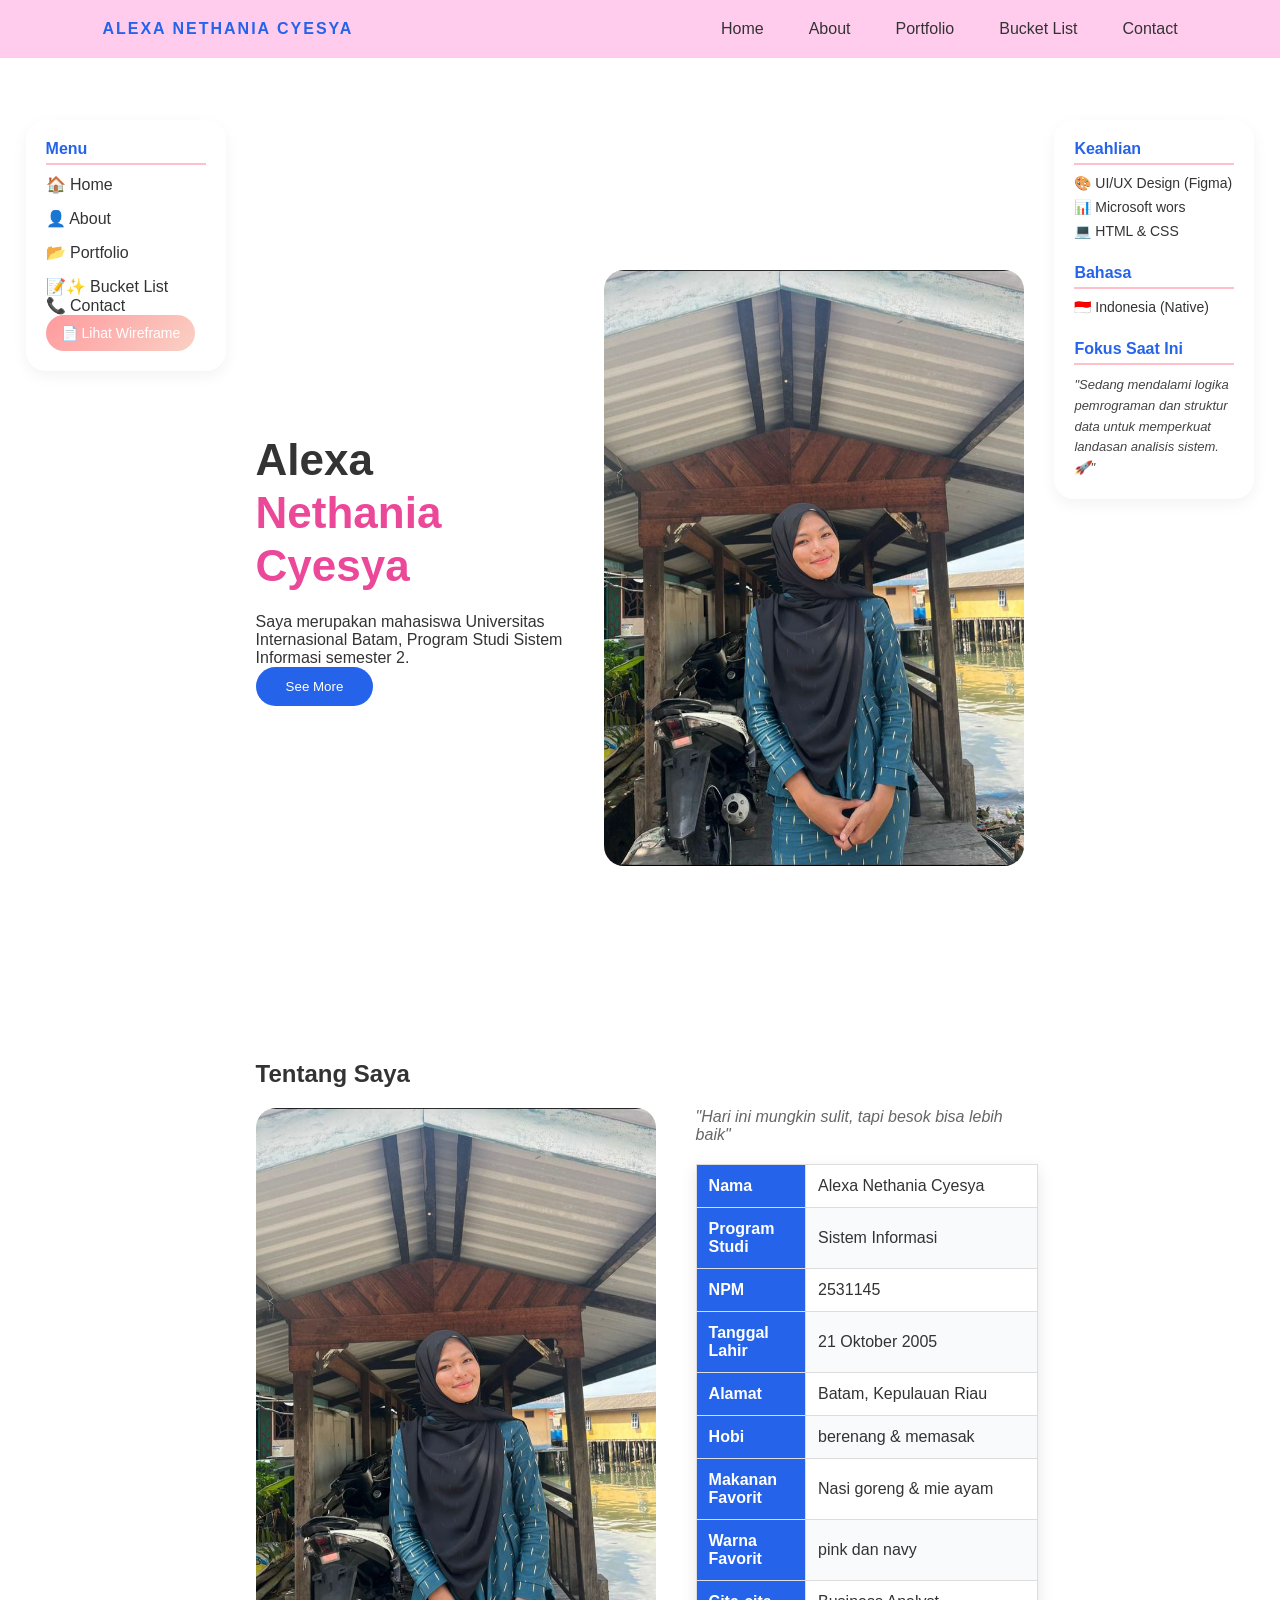
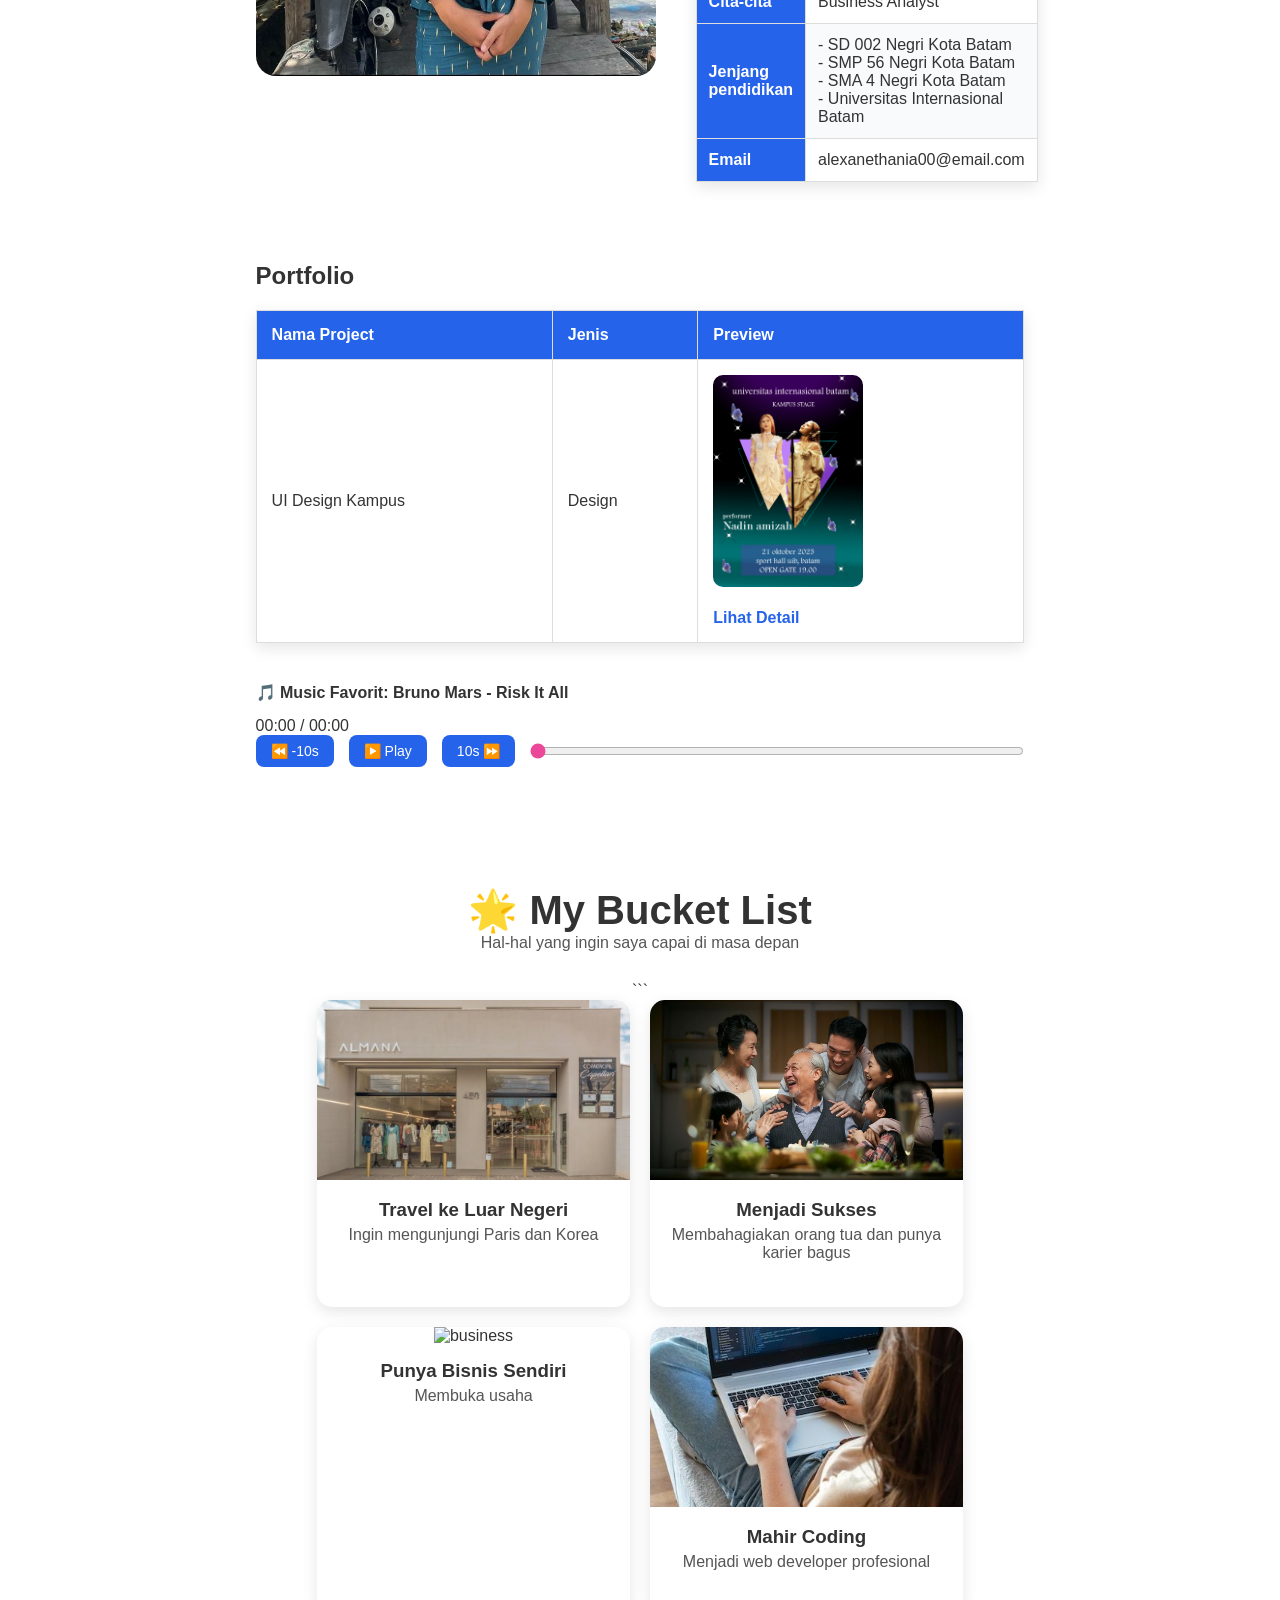
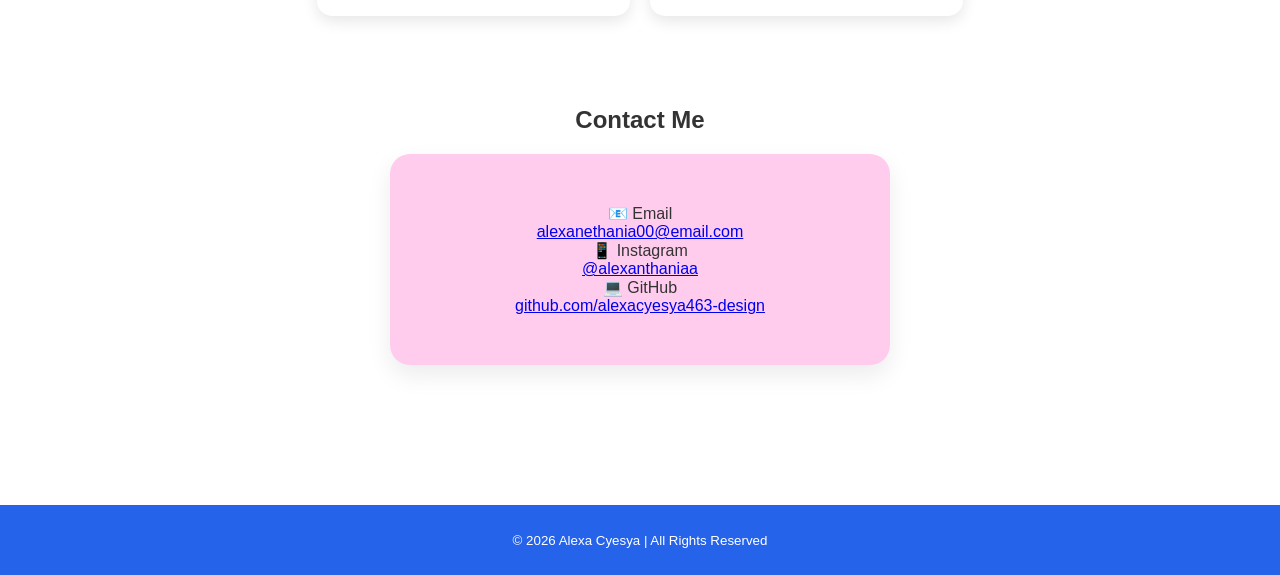
==== index.html @ c48200e7 "h" ====
<!DOCTYPE html>
<html lang="id">
<head>
<meta charset="UTF-8">
<meta name="viewport" content="width=device-width, initial-scale=1.0">
<meta name="description" content="Website Personal Alexa">
<title>Alexa Nethania Cyesya</title>
<title>Bucket List</title>
<link rel="stylesheet" href="style.css">
<style>
    /* CSS KUNCI AGAR SIDEBAR SEJAJAR & FOTO TETAP BESAR */
    .main-wrapper {
        display: flex; /* Membuat Sidebar Kiri - Konten - Sidebar Kanan sejajar */
        justify-content: center;
        gap: 30px;
        padding: 120px 2% 50px; 
        max-width: 1600px;
        margin: 0 auto;
    }

    .sidebar-custom {
        flex: 0 0 200px; /* Lebar sidebar tetap agar tidak menekan area tengah */
        height: fit-content;
        position: sticky;
        top: 100px;
        background: #fff;
        padding: 20px;
        border-radius: 20px;
        box-shadow: 0 5px 15px rgba(0,0,0,0.05);
        z-index: 10;
    }

    .content-center {
        flex: 1;
        max-width: 1000px; /* Menjaga area foto dan tabel tetap luas */
        min-width: 0;
    }

    /* Penyesuaian agar section tidak terlalu lebar saat di dalam flex */
    .hero, .about, .portfolio, .contact {
        padding: 40px 0;
        width: 100%;
    }

    /* Memastikan tabel profil tetap rapi */
    .profile-table {
        width: 100%;
        border-collapse: collapse;
        margin-top: 20px;
    }
    

    @media(max-width: 1150px) {
        .sidebar-custom { display: none; } /* Sidebar sembunyi di layar kecil agar tidak sempit */
        .main-wrapper { display: block; padding: 100px 5%; }
    }
</style>
</head>

<body>

<header class="navbar">
    <div class="logo">ALEXA NETHANIA CYESYA</div>
    <nav>
        <ul class="nav-links">
            <li><a href="#home">Home</a></li>
            <li><a href="#about">About</a></li>
            <li><a href="#portfolio">Portfolio</a></li>
            <li><a href="#bucket">Bucket List</a></li>
            <li><a href="#contact">Contact</a></li>
        </ul>
    </nav>
    <div class="menu-toggle" id="menu-toggle">☰</div>
</header>

<div class="main-wrapper">

    <aside class="sidebar-custom">
        <h3 style="color: #2563eb; font-size: 16px; border-bottom: 2px solid pink; padding-bottom: 5px;">Menu</h3>
        <ul style="list-style: none; padding-top: 10px;">
            <li style="margin-bottom: 15px;"><a href="#home" style="text-decoration: none; color: #333;">🏠 Home</a></li>
            <li style="margin-bottom: 15px;"><a href="#about" style="text-decoration: none; color: #333;">👤 About</a></li>
            <li style="margin-bottom: 15px;"><a href="#portfolio" style="text-decoration: none; color: #333;">📂 Portfolio</a></li>
            <li><a href="#bucket list" style="text-decoration: none; color: #333;">📝✨ Bucket List</a></li>
            <li><a href="#contact" style="text-decoration: none; color: #333;">📞 Contact</a></li>
        <button id="openPdfBtn" class="cute-btn">📄 Lihat Wireframe</button>
        </ul>
    </aside>

    <main class="content-center">
        
        <section class="hero" id="home">
            <div class="hero-text">
                <h1>Alexa <span>Nethania Cyesya</span></h1>
                <p>Saya merupakan mahasiswa Universitas Internasional Batam, Program Studi Sistem Informasi semester 2.</p>
                <button class="btn-primary" onclick="document.getElementById('about').scrollIntoView()">See More</button>
            </div>
            <div class="hero-image">
                <img src="foto.JPEG" alt="Foto Alexa" style="width: 420px; border-radius: 20px;">
            </div>
        </section>

        <section class="about" id="about">
            <h2 style="margin-bottom: 20px;">Tentang Saya</h2>
            <div class="about-container" style="display: flex; gap: 40px; align-items: flex-start;">
                <img src="foto.JPEG" alt="Foto Profil" style="width: 400px; border-radius: 20px;">
                <div class="about-text" style="flex: 1;">
                    <p style="font-style: italic; color: #666; margin-bottom: 15px;">"Hari ini mungkin sulit, tapi besok bisa lebih baik"</p>
                    <table class="profile-table">
                        <tr><th style="background: #2563eb; color: white; padding: 12px; text-align: left; width: 35%;">Nama</th><td style="padding: 12px; border: 1px solid #ddd;">Alexa Nethania Cyesya</td></tr>
                        <tr><th style="background: #2563eb; color: white; padding: 12px; text-align: left;">Program Studi</th><td style="padding: 12px; border: 1px solid #ddd;">Sistem Informasi</td></tr>
                        <tr><th style="background: #2563eb; color: white; padding: 12px; text-align: left;">NPM</th><td style="padding: 12px; border: 1px solid #ddd;">2531145</td></tr>
                        <tr><th style="background: #2563eb; color: white; padding: 12px; text-align: left;">Tanggal Lahir</th><td style="padding: 12px; border: 1px solid #ddd;">21 Oktober 2005</td></tr>
                        <tr><th style="background: #2563eb; color: white; padding: 12px; text-align: left;">Alamat</th><td style="padding: 12px; border: 1px solid #ddd;">Batam, Kepulauan Riau</td></tr>
                        <tr><th style="background: #2563eb; color: white; padding: 12px; text-align: left;">Hobi</th><td style="padding: 12px; border: 1px solid #ddd;">berenang & memasak</td></tr>
                        <tr><th style="background: #2563eb; color: white; padding: 12px; text-align: left;">Makanan Favorit</th><td style="padding: 12px; border: 1px solid #ddd;">Nasi goreng & mie ayam</td></tr>
                        <tr><th style="background: #2563eb; color: white; padding: 12px; text-align: left;">Warna Favorit</th><td style="padding: 12px; border: 1px solid #ddd;">pink dan navy</td></tr>
                        <tr><th style="background: #2563eb; color: white; padding: 12px; text-align: left;">Cita-cita</th><td style="padding: 12px; border: 1px solid #ddd;">Business Analyst</td></tr>
                        <tr>
                            <th style="background: #2563eb; color: white; padding: 12px; text-align: left;">Jenjang pendidikan</th>
                            <td style="padding: 12px; border: 1px solid #ddd;">
                                - SD 002 Negri Kota Batam<br>
                                - SMP 56 Negri Kota Batam<br>
                                - SMA 4 Negri Kota Batam<br>
                                - Universitas Internasional Batam
                            </td>
                        </tr>
                        <tr><th style="background: #2563eb; color: white; padding: 12px; text-align: left;">Email</th><td style="padding: 12px; border: 1px solid #ddd;">alexanethania00@email.com</td></tr>
                    </table>
                </div>
            </div>
        </section>

        <section class="portfolio" id="portfolio">
            <h2 style="margin-bottom: 20px;">Portfolio</h2>
            <table class="portfolio-table" style="width: 100%; border-collapse: collapse; text-align: center;">
                <tr style="background: #2563eb; color: white;">
                    <th style="padding: 15px; border: 1px solid #ddd;">Nama Project</th>
                    <th style="padding: 15px; border: 1px solid #ddd;">Jenis</th>
                    <th style="padding: 15px; border: 1px solid #ddd;">Preview</th>
                </tr>
                <tr>
                    <td style="padding: 15px; border: 1px solid #ddd;">UI Design Kampus</td>
                    <td style="padding: 15px; border: 1px solid #ddd;">Design</td>
                    <td style="padding: 15px; border: 1px solid #ddd;">
                        <img src="poster.kampus.jpg.jpeg" alt="Project" style="width: 150px; border-radius: 10px;"><br><br>
                        <a href="#" class="btn-detail" style="color: #2563eb; text-decoration: none; font-weight: bold;">Lihat Detail</a>
                    </td>
                </tr>
            </table>
        </section>
        
        <div class="audio-player-container.">
<p id="track-title">🎵 Music Favorit: Bruno Mars - Risk It All</p>
    <audio id="myAudio">
        <source src="bruno.mp3" type="audio/mpeg">
    </audio>
    <p id="time">00:00 / 00:00</p>
    <div class="player-controls">
        <button class="music-btn" onclick="rewind()">⏪ -10s</button>
        <button class="music-btn" id="playBtn" onclick="togglePlay()">▶️ Play</button>
        <button class="music-btn" onclick="forward()">10s ⏩</button>
    
        <input type="range" id="progressBar" value="0" max="100" onchange="changeProgress()">
    </div>

</div>

<!-- FIX UTAMA BUCKET LIST -->

<section class="bucket" id="bucket">
    <h1>🌟 My Bucket List</h1>
    <p>Hal-hal yang ingin saya capai di masa depan</p>

```
<div class="container">

    <div class="card">
        <img src="bussines.jpeg" alt="travel">
        <h3>Travel ke Luar Negeri</h3>
        <p>Ingin mengunjungi Paris dan Korea</p>
    </div>

    <div class="card">
        <img src="bahagia.jpg" alt="success">
        <h3>Menjadi Sukses</h3>
        <p>Membahagiakan orang tua dan punya karier bagus</p>
    </div>

    <div class="card">
        <img src="toko.jpeg" alt="business">
        <h3>Punya Bisnis Sendiri</h3>
        <p>Membuka usaha </p>
    </div>

    <div class="card">
        <img src="cewe coding.jpeg" alt="coding">
        <h3>Mahir Coding</h3>
        <p>Menjadi web developer profesional</p>
    </div>

</div>

</section>

        <section class="contact" id="contact">
            <h2 style="margin-bottom: 20px; text-align: center;">Contact Me</h2>
            <div class="contact-card">
                <p>📧 Email</p>
                <a href="mailto:alexanethania00@email.com">alexanethania00@email.com</a>
                <p>📱 Instagram</p>
                <a href="https://instagram.com/alexanthaniaa" target="_blank">@alexanthaniaa</a>
                <p>💻 GitHub</p>
                <a href="https://github.com/alexacyesya463-design" target="_blank">github.com/alexacyesya463-design</a>
            </div>
        </section>

    </main>

    <aside class="sidebar-custom">
    <h3 style="color: #2563eb; font-size: 16px; border-bottom: 2px solid pink; padding-bottom: 5px;">Keahlian</h3>
    <ul style="list-style: none; padding-top: 10px; font-size: 14px;">
        <li style="margin-bottom: 8px;">🎨 UI/UX Design (Figma)</li>
        <li style="margin-bottom: 8px;">📊 Microsoft wors</li>
        <li style="margin-bottom: 8px;">💻 HTML & CSS</li>
    </ul>

    <h3 style="color: #2563eb; font-size: 16px; border-bottom: 2px solid pink; padding-bottom: 5px; margin-top: 25px;">Bahasa</h3>
    <p style="font-size: 14px; margin-top: 10px;">🇮🇩 Indonesia (Native)</p>

    <h3 style="color: #2563eb; font-size: 16px; border-bottom: 2px solid pink; padding-bottom: 5px; margin-top: 25px;">Fokus Saat Ini</h3>
<p style="font-size: 13px; color: #444; margin-top: 10px; line-height: 1.6; font-style: italic;">
    "Sedang mendalami logika pemrograman dan struktur data untuk memperkuat landasan analisis sistem. 🚀"
</p>
</aside>

</div>

<footer>
    <small>© 2026 Alexa Cyesya | All Rights Reserved</small>
</footer>

<script>
document.addEventListener("mousemove", function(e){

let heart = document.createElement("div");
heart.className = "heart";
heart.innerHTML = "❤";

heart.style.left = e.clientX + "px";
heart.style.top = e.clientY + "px";

document.body.appendChild(heart);

setTimeout(function(){
heart.remove();
},1000);

});
<div id="pdfPanel" class="pdf-panel">
    <button id="closePdf">❌</button>
    <iframe src="wireframe.pdf"></iframe>
</div>

</script>

<script src="script.js"></script>
</body>
---- style.css ----
/* ================= GLOBAL STYLES ================= */
*{
    margin:0;
    padding:0;
    box-sizing:border-box;
    font-family:'Segoe UI',sans-serif;
    scroll-behavior:smooth;
}

body{
    background: #ffffff;
    color:#333;
    overflow-x: hidden; /* Mencegah scroll horizontal karena efek kursor */
}

/* ================= NAVBAR ================= */
.navbar{
    display:flex;
    justify-content:space-between;
    align-items:center;
    padding:20px 8%;
    background:rgba(255, 202, 237, 0.95);
    backdrop-filter:blur(10px);
    position:fixed;
    width:100%;
    top:0;
    z-index:1000;
}

.logo{
    font-weight:bold;
    color:#2563eb;
    letter-spacing:2px;
}

.nav-links{
    list-style:none;
    display:flex;
    gap:25px;
}

.nav-links a{
    text-decoration:none;
    color:#444;
    transition:0.3s;
}

.nav-links a:hover{
    color:#ec4899;
}

.menu-toggle{
    display:none;
    font-size:24px;
    cursor:pointer;
}

/* ================= LAYOUT UTAMA ================= */
.main-layout {
    display: flex;
    gap: 20px;
    max-width: 1400px;
    margin: 20px auto;
    padding: 0 20px;
}

.sidebar-left, .sidebar-right {
    flex: 1;
    background: #f4f4f4;
    padding: 20px;
    border-radius: 10px;
    height: fit-content;
    position: sticky;
    top: 100px; 
}

.content-center {
    flex: 3;
}

/* ================= HERO SECTION ================= */
.hero{
    display:flex;
    align-items:center;
    justify-content:space-between;
    padding:120px 8% 80px;
    min-height:100vh;
}

.hero-text{
    max-width:500px;
}

.hero-text h1{
    font-size: 44px;
    margin-bottom: 20px;
    line-height: 1.2;
}

/* INI PERBAIKANNYA: Nama kamu dibuat diam (Static) */
.hero-text h1 span {
    color: #ec4899;
    display: inline-block; 
    transform: none !important; 
    animation: none !important; 
    position: static !important;
}

.btn-primary{
    padding:12px 30px;
    background:#2563eb;
    color:white;
    border:none;
    border-radius:30px;
    cursor:pointer;
    transition:0.3s;
}

.btn-primary:hover{
    background:#ec4899;
}

.hero-image img,
.about-container img{
    width:420px;
    height: auto;
    object-fit:cover;
    border-radius:20px;
}

/* ================= ABOUT & TABLES ================= */
.about{
    padding:100px 10%;
}

.about-container {
    display: flex;
    gap: 40px;
}

.about-text {
    flex: 1;
}

.profile-table, .portfolio-table {
    width: 100%;
    border-collapse: collapse;
    background: white;
    box-shadow: 0 5px 15px rgba(0,0,0,0.1);
    margin-top: 20px;
}

.profile-table th, .profile-table td,
.portfolio-table th, .portfolio-table td {
    border: 1px solid #ddd;
    padding: 12px;
    text-align: left;
}

.profile-table th, .portfolio-table th {
    background: #2563eb;
    color: white;
}

.profile-table tr:nth-child(even){
    background:#f9fafb;
}

/* Efek warna saat kursor lewat di atas baris tabel */
.profile-table tr:hover td, 
.portfolio-table tr:hover td {
    background-color: #fce4ec !important; /* Warna pink favorit Anda */
    transition: 0.2s;
    cursor: default;
}

/* ================= CURSOR LOVE EFFECT ================= */
/* Gunakan class khusus agar tidak kena ke tulisan lain */
.cursor-heart {
    position: absolute;
    pointer-events: none;
    color: #ec4899; /* Kamu bisa pakai warna atau gambar */
    font-size: 20px;
    z-index: 9999;
    transform: translate(-50%, -50%);
    animation: animateLove 1s linear forwards;
}

@keyframes animateLove {
    0% {
        transform: translate(-50%, -50%) rotate(0deg) scale(1);
        opacity: 1;
    }
    100% {
        transform: translate(-50%, -150px) rotate(360deg) scale(0);
        opacity: 0;
    }
}


/* Judul Musik */
#track-title {
    font-size: 16px;
    font-weight: bold;
    color: #333;
    margin-bottom: 15px;
    display: flex;
    align-items: center;
    gap: 10px;
}

/* Tata Letak Tombol & Bar (Sejajar) */
.player-controls {
    display: flex;
    align-items: center; /* Sejajar secara vertikal */
    gap: 15px; /* Jarak antar tombol */
    flex-wrap: nowrap; /* Jangan biarkan turun ke bawah */
}

/* Desain Tombol */
.music-btn {
    background: #2563eb;
    color: white;
    border: none;
    padding: 8px 15px;
    border-radius: 8px;
    cursor: pointer;
    font-size: 14px;
    transition: 0.3s;
    white-space: nowrap; /* Teks tombol tidak pecah */
    min-width: 70px;
}

.music-btn:hover {
    background: #ec4899; /* Pink saat di-hover */
}

/* Progress Bar Memanjang */
#progressBar {
    flex-grow: 1; /* Ini kunci agar bar-nya memenuhi sisa ruang */
    height: 8px;
    cursor: pointer;
    accent-color: #ec4899; /* Warna ungu/pink pada slider */
}

/* ================= BUCKET LIST ================= */

.navbar ul{
    display:flex;
    list-style:none;
}

.navbar ul li{
    margin-left:20px;
}

.navbar ul li a{
    text-decoration:none;
    color:#333;
}

/* CONTENT */
.bucket{
    padding:120px 8% 50px;
    text-align:center;
}

.bucket h1{
    font-size:40px;
}

.bucket p{
    margin-bottom:30px;
    color:#555;
}

/* CARD */
.container{
    display:grid;
    grid-template-columns:repeat(auto-fit,minmax(250px,1fr));
    gap:20px;
}

.card{
    background:white;
    border-radius:15px;
    overflow:hidden;
    box-shadow:0 5px 15px rgba(0,0,0,0.1);
    transition:0.3s;
}

.card img{
    width:100%;
    height:180px;
    object-fit:cover;
}

.card h3{
    margin:15px 0 5px;
}

.card p{
    padding:0 10px 15px;
}

.card:hover{
    transform:scale(1.05);
}

/* ================= CONTACT ================= */
.contact-card {
    background: rgb(255, 202, 237, 0.95);
    max-width: 500px;
    margin: auto;
    padding: 50px;
    border-radius: 20px;
    box-shadow: 0 10px 25px rgba(0,0,0,0.08);
    text-align: center;
}

/* ================= FOOTER ================= */
footer{
    width:100%;
    height:70px;
    display:flex;
    align-items:center;
    justify-content:center;
    background:#2563eb;
    color:white;
    margin-top:50px;
}

/* ================= RESPONSIVE ================= */
@media (max-width: 900px) {
    .main-layout { flex-direction: column; }
    .sidebar-left, .sidebar-right { display: none; }
    .hero, .about-container { flex-direction: column; text-align: center; }
    .hero-text h1 { font-size: 28px; }
}
.heart{
position: fixed;
font-size:20px;
pointer-events:none;
animation: float 1s linear forwards;
}

@keyframes float{
0%{
transform: translateY(0) scale(1);
opacity:1;
}
100%{
transform: translateY(-40px) scale(1.5);
opacity:0;
}
}
.cute-btn {
    background: linear-gradient(135deg, #ff9a9e, #fad0c4);
    border: none;
    padding: 10px 15px;
    border-radius: 20px;
    cursor: pointer;
    font-size: 14px;
    color: white;
    transition: 0.3s;
}

.cute-btn:hover {
    transform: scale(1.1);
}
.pdf-panel {
    position: fixed;
    top: 0;
    right: -100%;
    width: 400px;
    height: 100%;
    background: white;
    box-shadow: -5px 0 10px rgba(0,0,0,0.2);
    transition: 0.5s;
    z-index: 999;
}

.pdf-panel iframe {
    width: 100%;
    height: 90%;
    border: none;
}

.pdf-panel.active {
    right: 0;
}

#closePdf {
    background: red;
    color: white;
    border: none;
    padding: 8px;
    cursor: pointer;
}
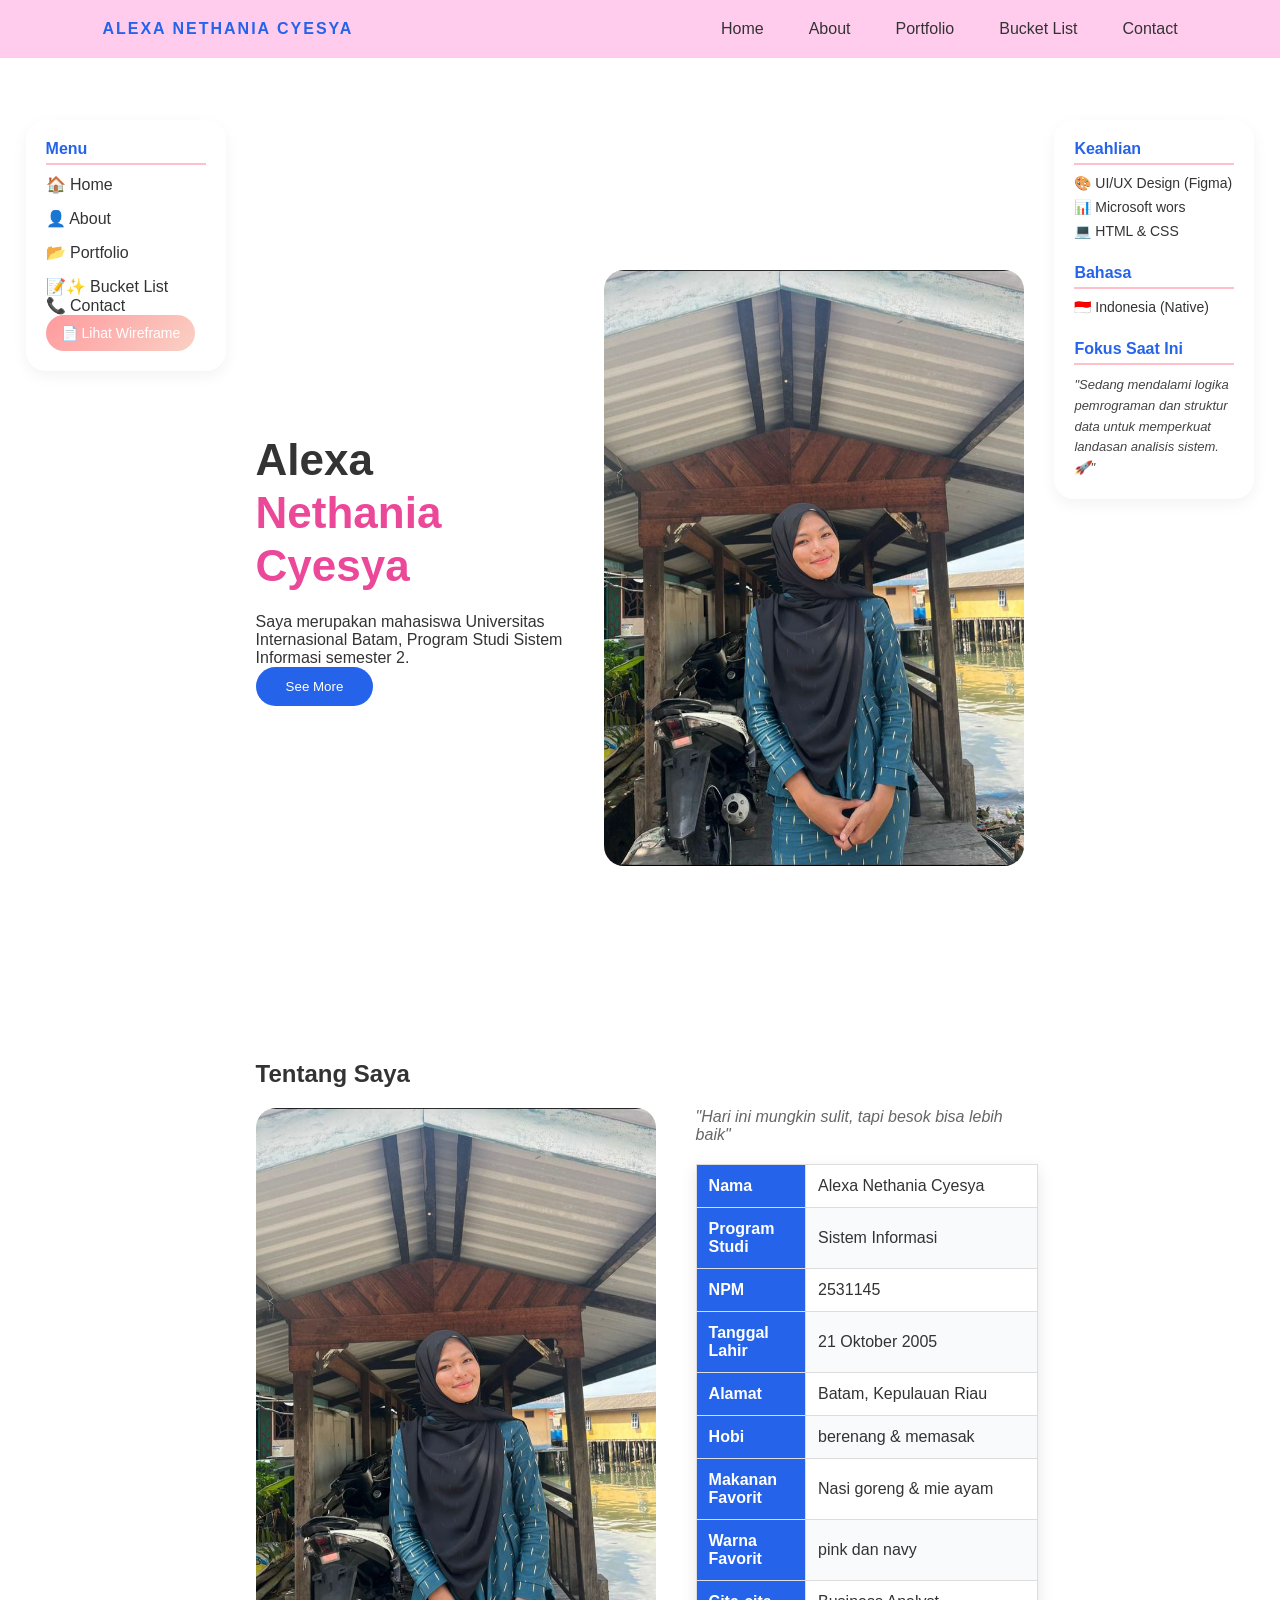
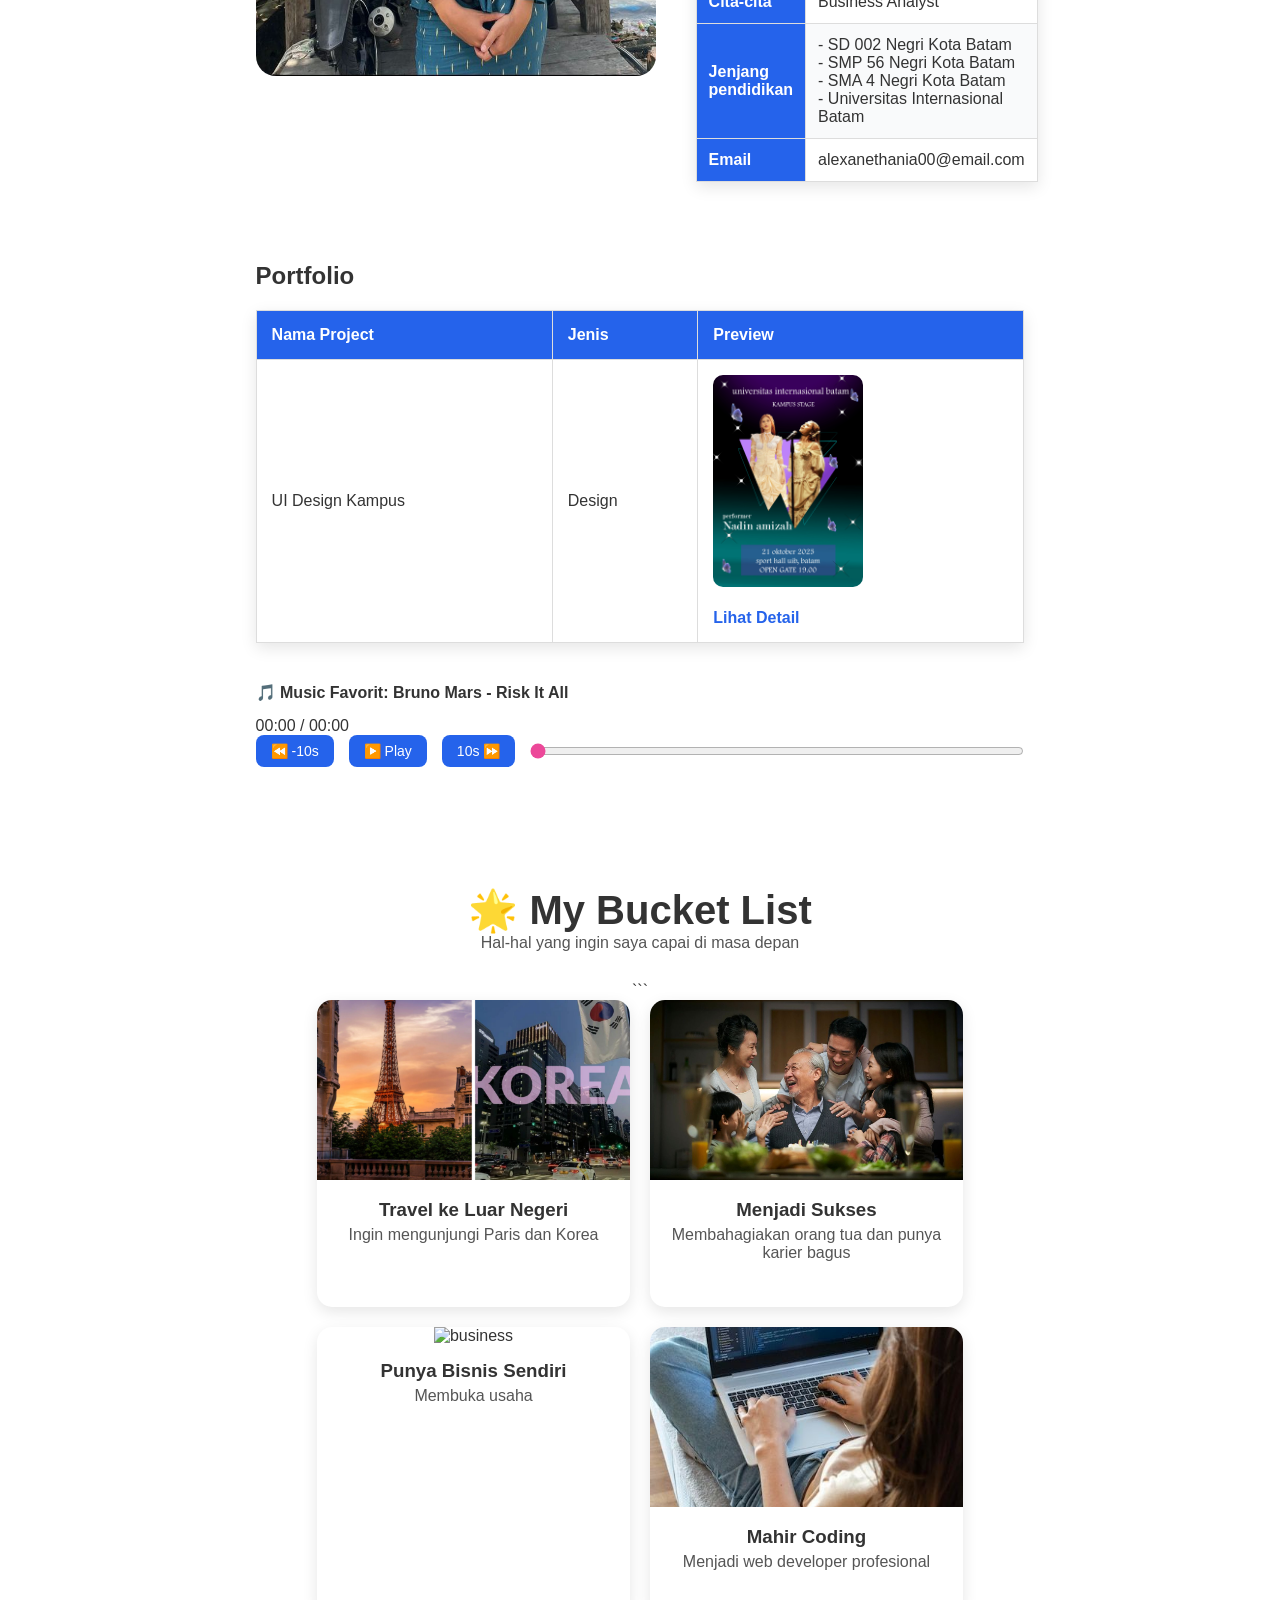
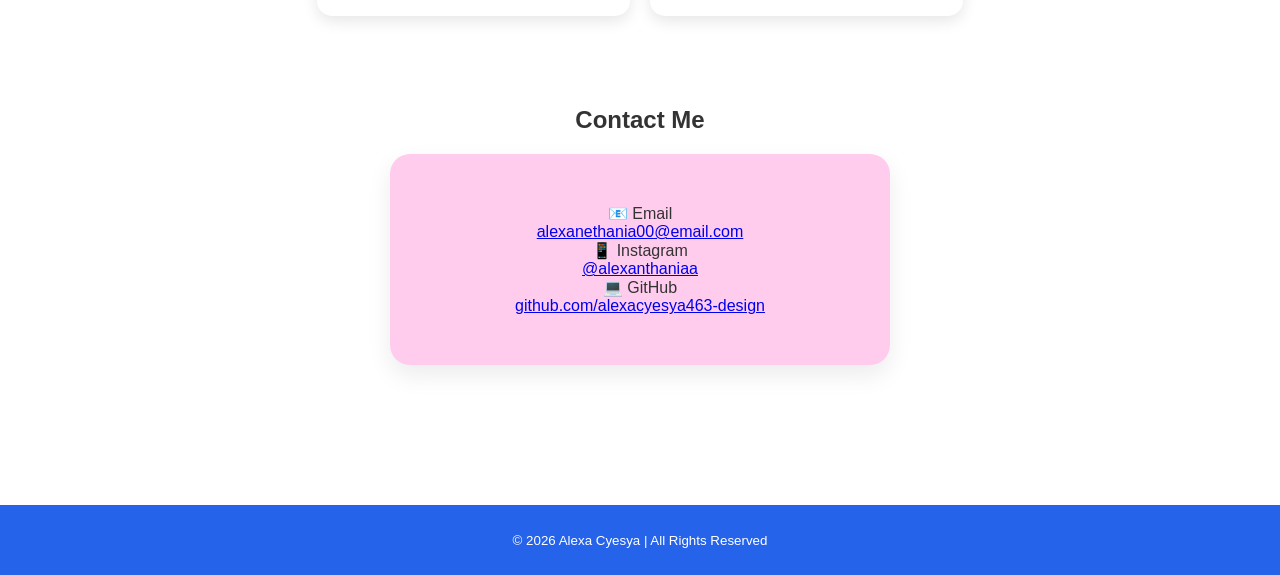
==== commit cd0ab63a: "k" ====
--- a/index.html
+++ b/index.html
@@ -176,7 +176,7 @@
 <div class="container">
 
     <div class="card">
-        <img src="bussines.jpeg" alt="travel">
+        <img src="Negara.png" alt="travel">
         <h3>Travel ke Luar Negeri</h3>
         <p>Ingin mengunjungi Paris dan Korea</p>
     </div>
@@ -240,6 +240,11 @@
     <small>© 2026 Alexa Cyesya | All Rights Reserved</small>
 </footer>
 
+<div id="pdfPanel" class="pdf-panel">
+    <button id="closePdf">❌</button>
+    <iframe src="wireframe.pdf"></iframe>
+</div>
+
 <script>
 document.addEventListener("mousemove", function(e){
 
@@ -257,10 +262,6 @@
 },1000);
 
 });
-<div id="pdfPanel" class="pdf-panel">
-    <button id="closePdf">❌</button>
-    <iframe src="wireframe.pdf"></iframe>
-</div>
 
 </script>
 
--- a/style.css
+++ b/style.css
@@ -380,20 +380,42 @@
     z-index: 999;
 }
 
-.pdf-panel iframe {
-    width: 100%;
-    height: 90%;
-    border: none;
-}
-
+.pdf-panel {
+    position: fixed;
+    top: 0;
+    right: -100%;
+    width: 35%; /* tidak full */
+    max-width: 500px;
+    height: 100%;
+    background: #fff;
+    box-shadow: -5px 0 15px rgba(0,0,0,0.2);
+    transition: 0.4s ease;
+    z-index: 999;
+    display: flex;
+    flex-direction: column;
+}
+
+/* saat aktif */
 .pdf-panel.active {
     right: 0;
 }
 
+/* tombol close */
 #closePdf {
-    background: red;
+    background: #ff4d6d;
+    border: none;
     color: white;
+    padding: 10px;
+    cursor: pointer;
+}
+
+/* iframe bisa scroll */
+.pdf-panel iframe {
+    flex: 1;
+    width: 100%;
     border: none;
-    padding: 8px;
-    cursor: pointer;
-}
+    overflow-y: scroll;
+}
+body.blur {
+    filter: blur(3px);
+}
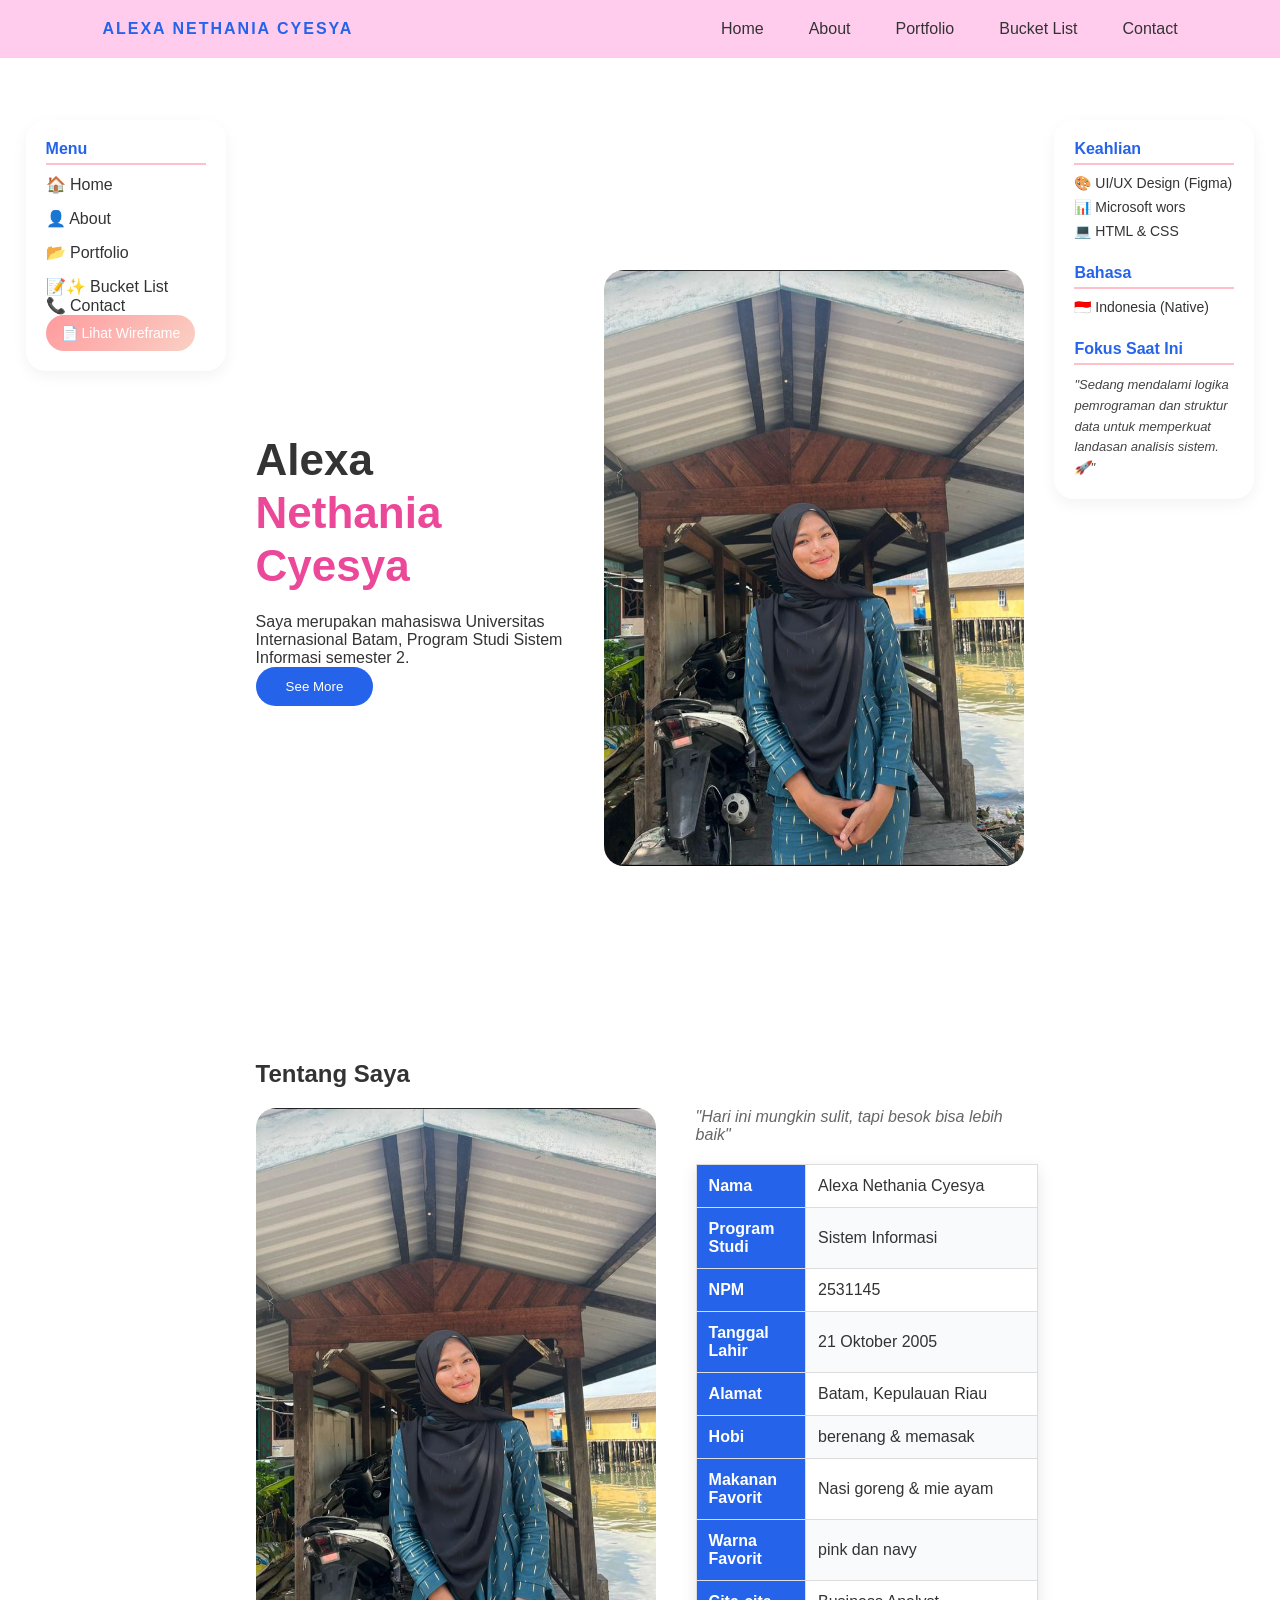
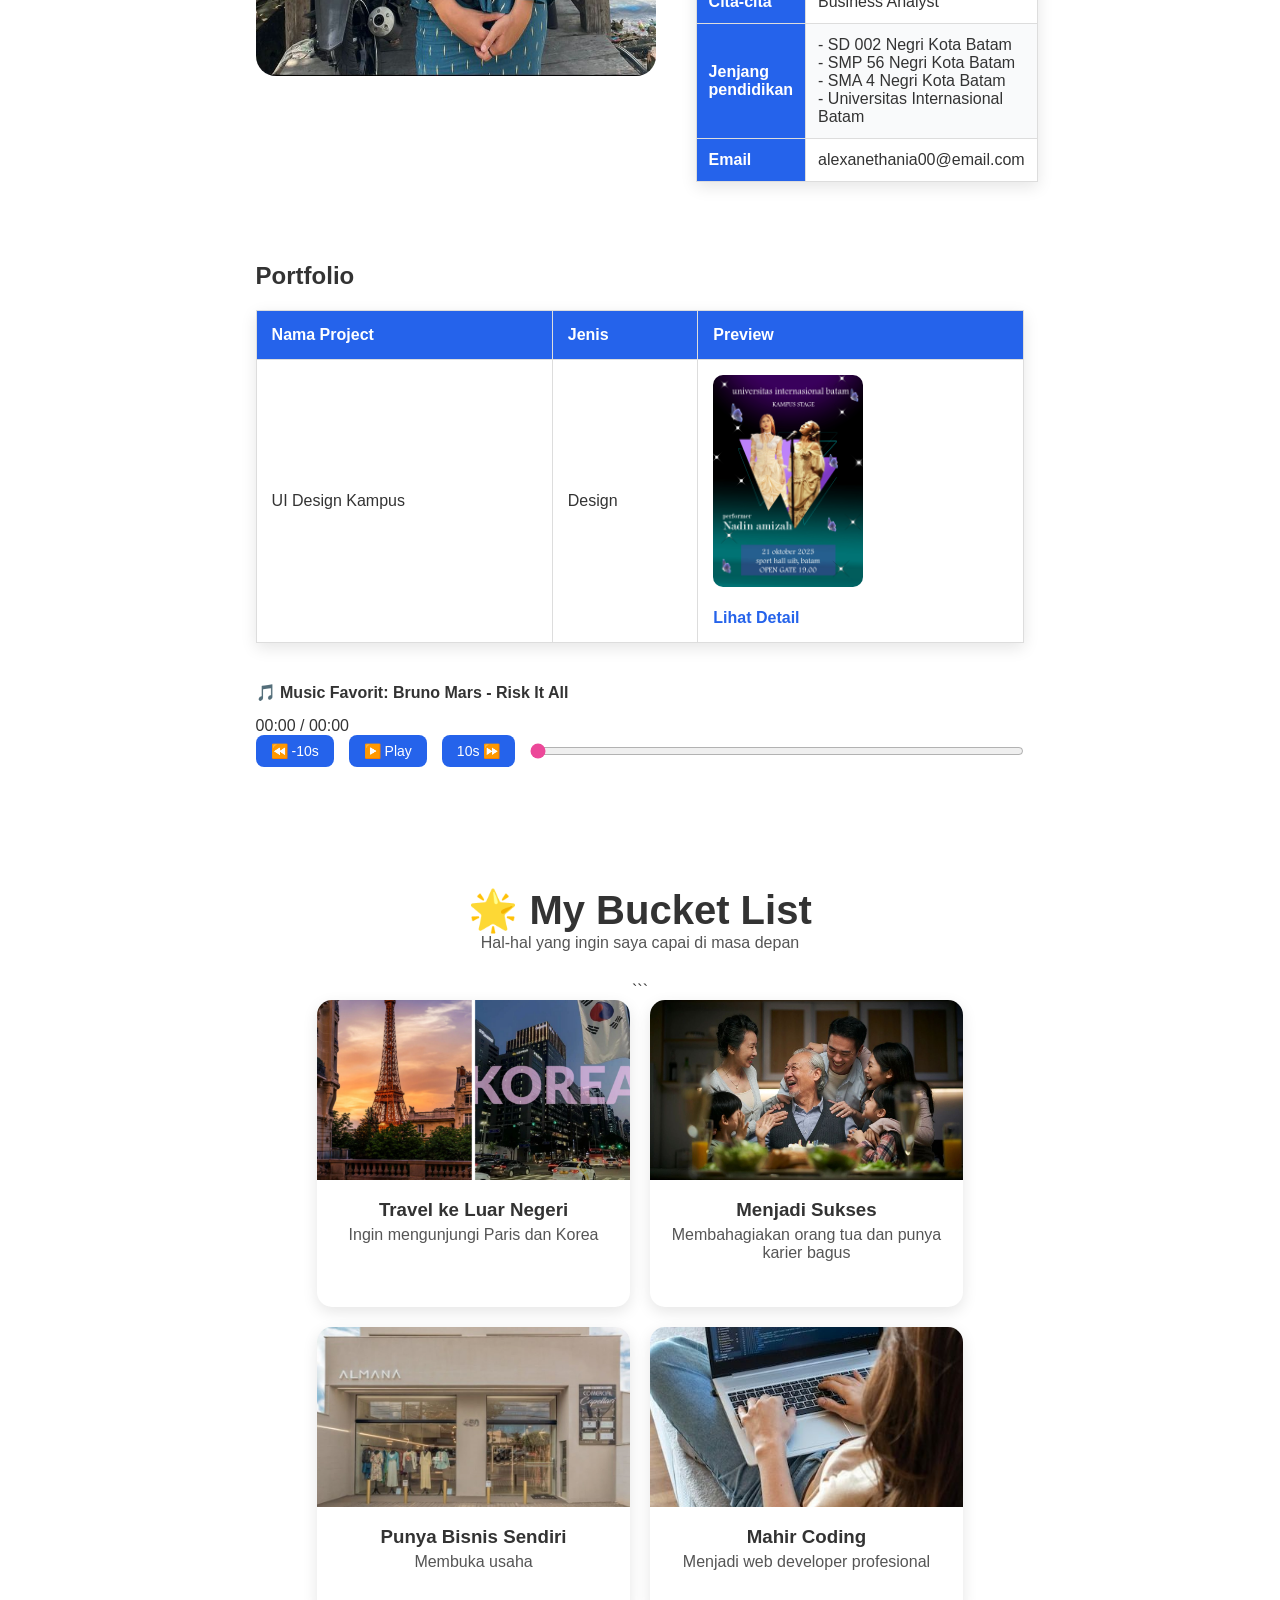
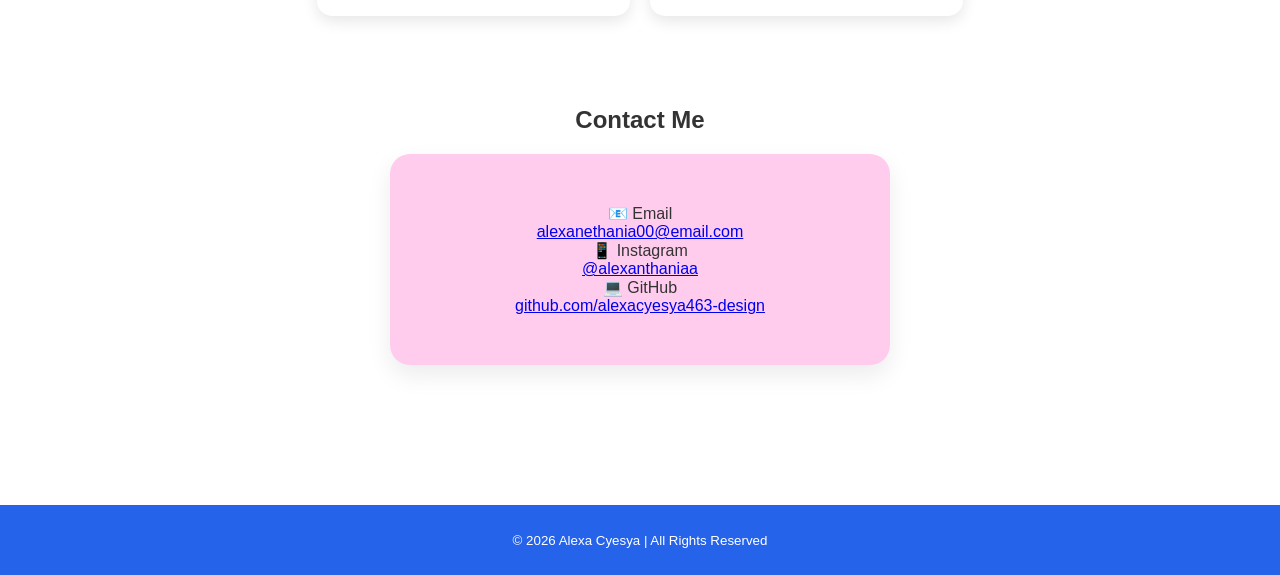
==== commit 093285de: "." ====
--- a/index.html
+++ b/index.html
@@ -188,7 +188,7 @@
     </div>
 
     <div class="card">
-        <img src="toko.jpeg" alt="business">
+        <img src="bussines.jpeg" alt="business">
         <h3>Punya Bisnis Sendiri</h3>
         <p>Membuka usaha </p>
     </div>
--- a/style.css
+++ b/style.css
@@ -410,12 +410,9 @@
 }
 
 /* iframe bisa scroll */
-.pdf-panel iframe {
-    flex: 1;
-    width: 100%;
+.pdf-panel {
+    width: 90%;   /* hampir penuh */
+    max-width: none; /* biar gak dibatasi */
     border: none;
     overflow-y: scroll;
-}
-body.blur {
-    filter: blur(3px);
 }
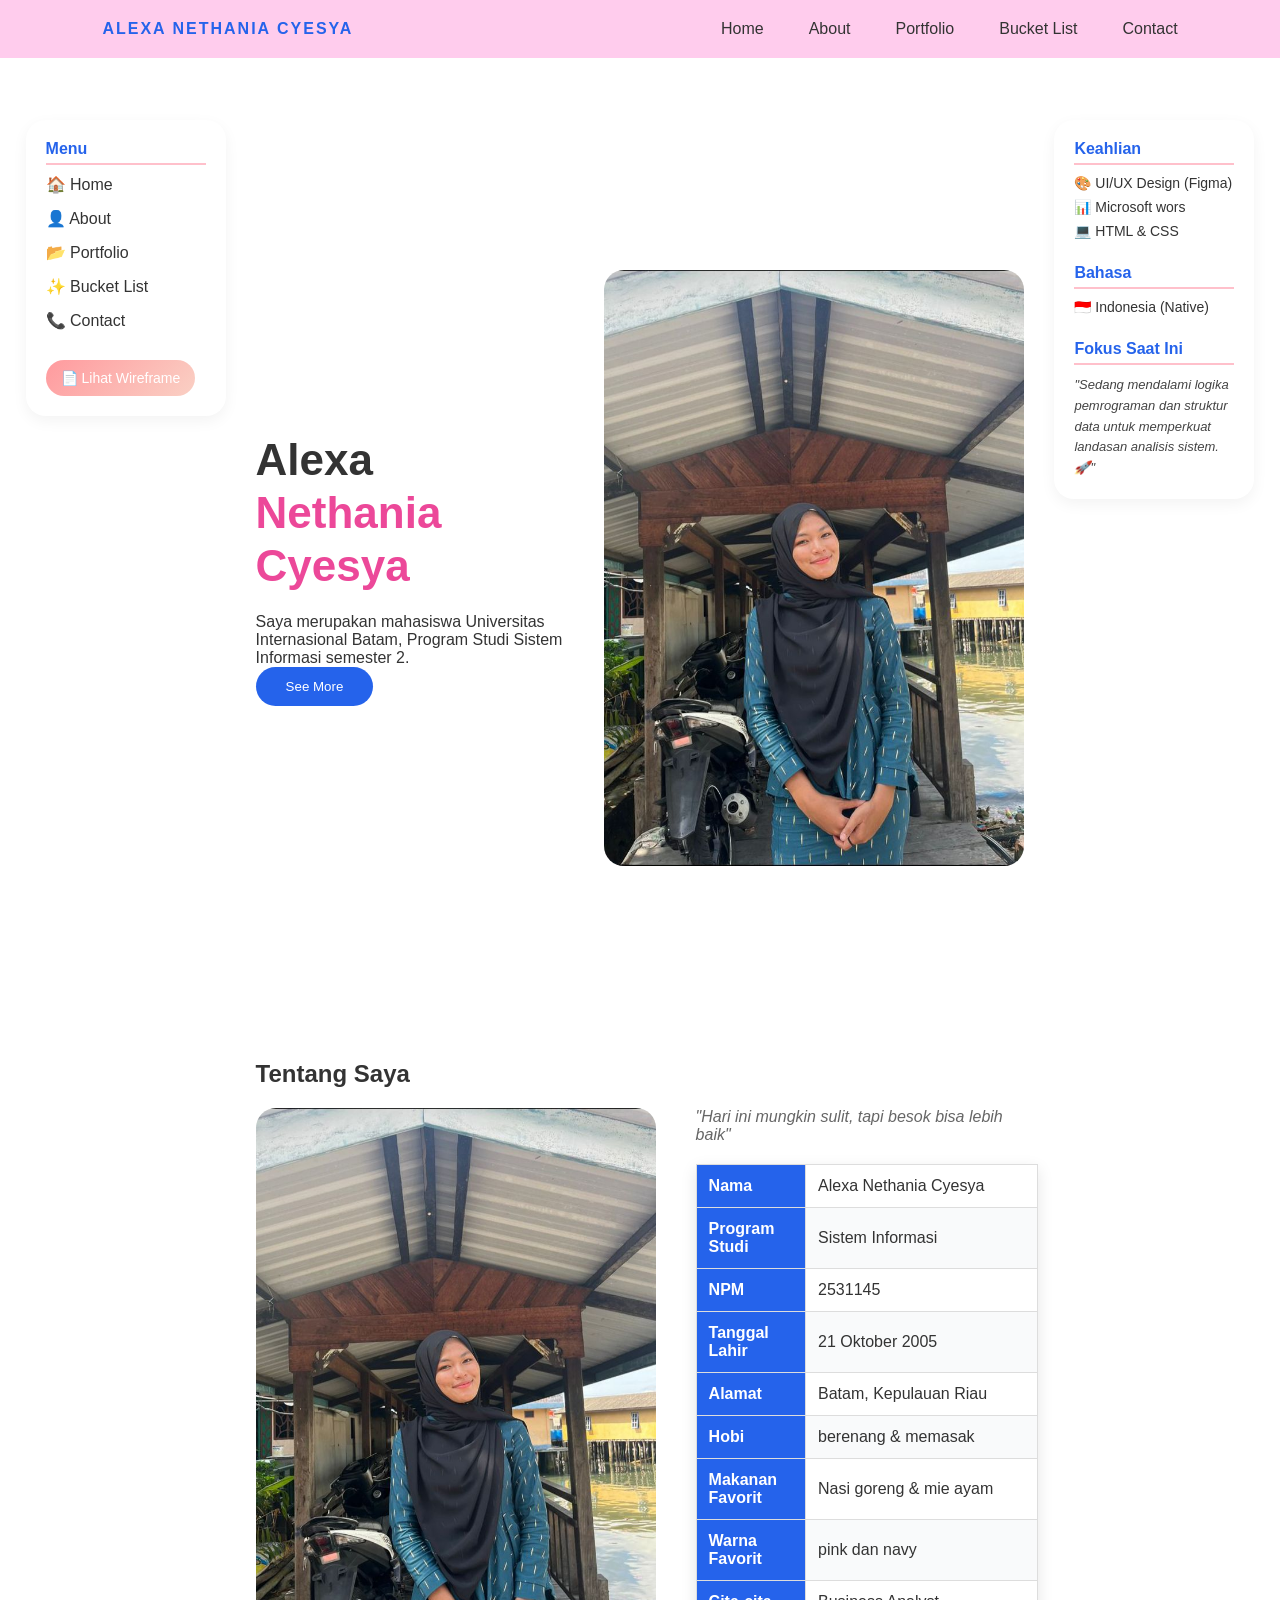
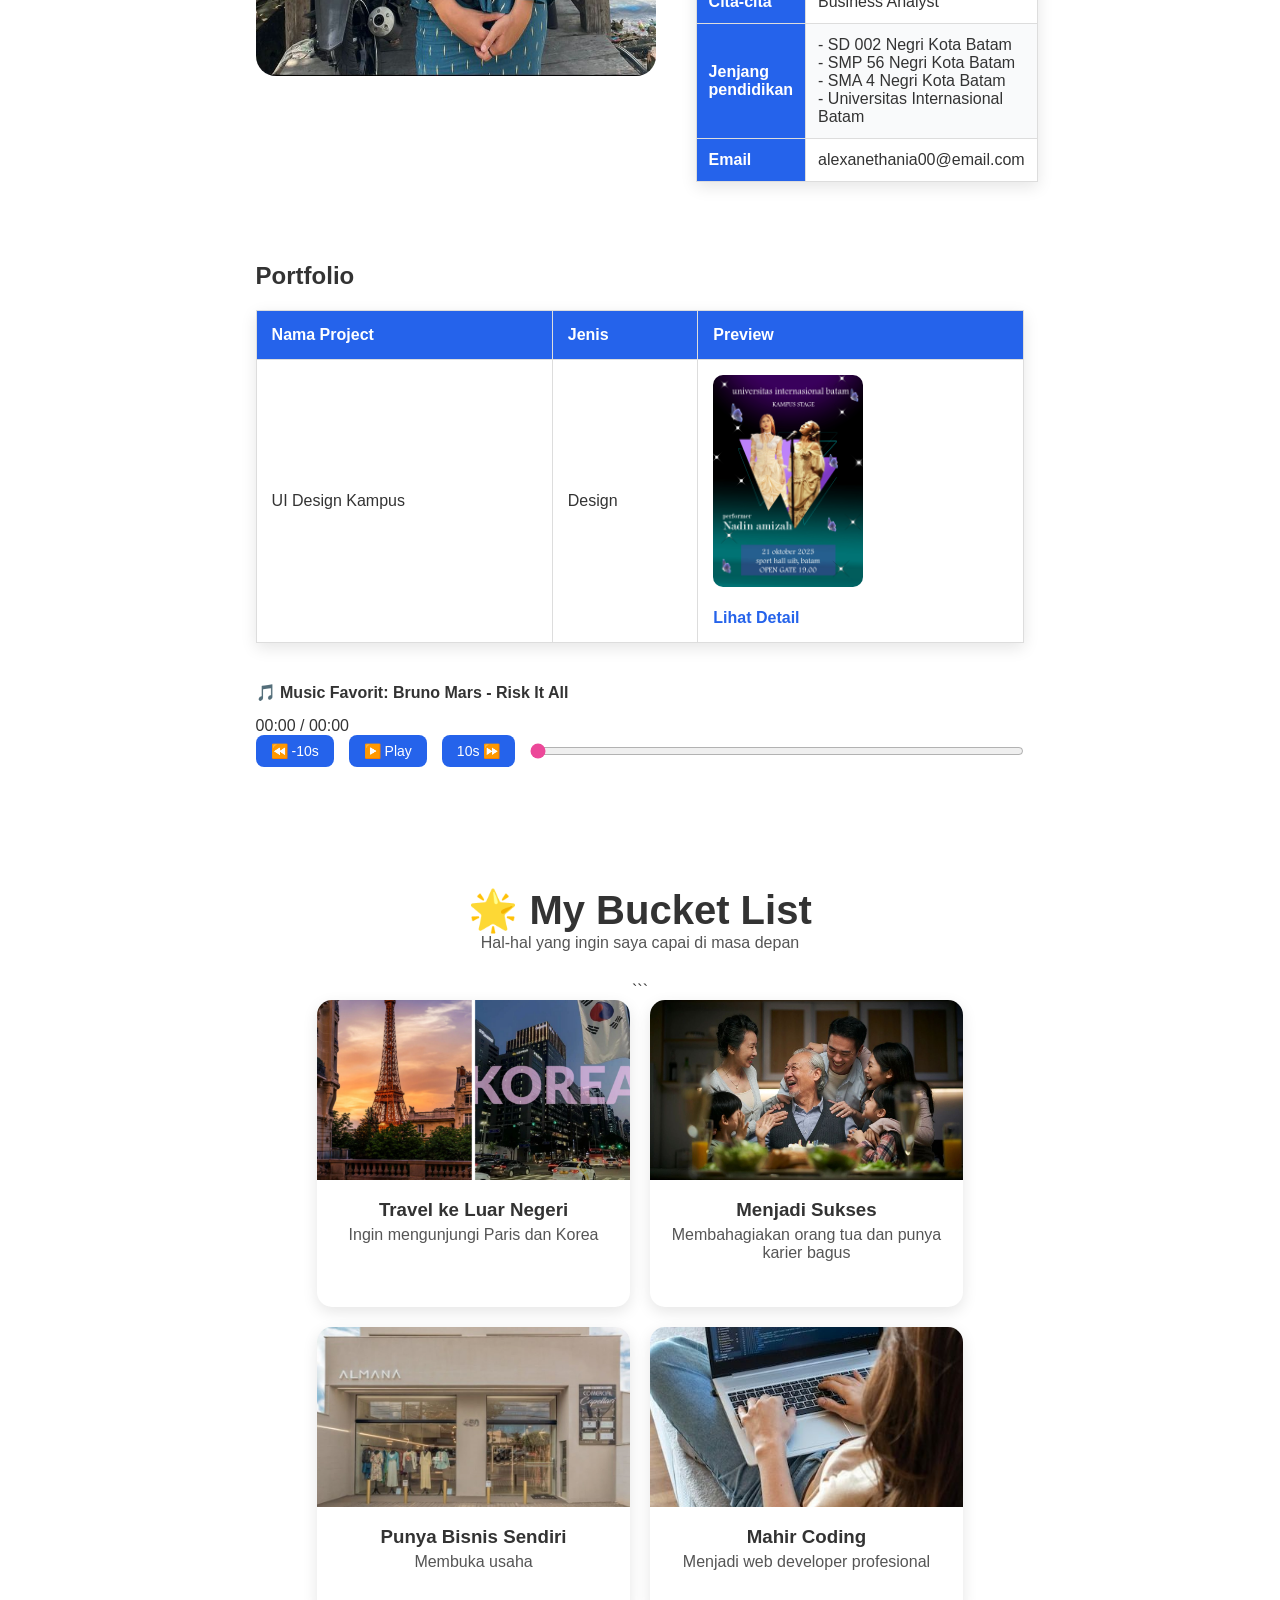
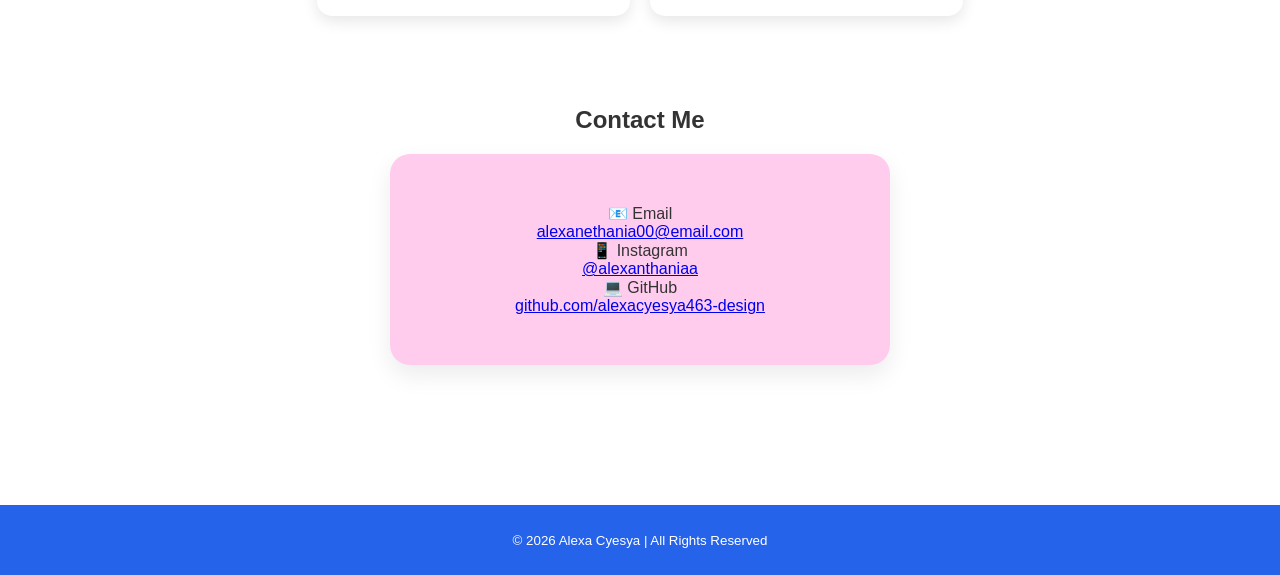
==== commit ba2aeafd: "." ====
--- a/index.html
+++ b/index.html
@@ -81,8 +81,8 @@
             <li style="margin-bottom: 15px;"><a href="#home" style="text-decoration: none; color: #333;">🏠 Home</a></li>
             <li style="margin-bottom: 15px;"><a href="#about" style="text-decoration: none; color: #333;">👤 About</a></li>
             <li style="margin-bottom: 15px;"><a href="#portfolio" style="text-decoration: none; color: #333;">📂 Portfolio</a></li>
-            <li><a href="#bucket list" style="text-decoration: none; color: #333;">📝✨ Bucket List</a></li>
-            <li><a href="#contact" style="text-decoration: none; color: #333;">📞 Contact</a></li>
+            <li style="margin-bottom: 15px;"><a href="#bucket list" style="text-decoration: none; color: #333;">✨ Bucket List</a></li>
+            <li style="margin-bottom: 15px;"><a href="#contact" style="text-decoration: none; color: #333;">📞 Contact</a></li>
         <button id="openPdfBtn" class="cute-btn">📄 Lihat Wireframe</button>
         </ul>
     </aside>
@@ -242,7 +242,7 @@
 
 <div id="pdfPanel" class="pdf-panel">
     <button id="closePdf">❌</button>
-    <iframe src="wireframe.pdf"></iframe>
+    <iframe src="wireframe.pdf#view=FitH"></iframe>
 </div>
 
 <script>
--- a/style.css
+++ b/style.css
@@ -409,10 +409,65 @@
     cursor: pointer;
 }
 
-/* iframe bisa scroll */
 .pdf-panel {
-    width: 90%;   /* hampir penuh */
-    max-width: none; /* biar gak dibatasi */
+    position: fixed;
+    top: 0;
+    right: -100%;
+    width: 90%;
+    max-width: 1000px;
+    height: 100%;
+    background: #f5f5f5;
+    box-shadow: -5px 0 15px rgba(0,0,0,0.2);
+    transition: 0.4s ease;
+    z-index: 999;
+
+    display: flex;              /* penting */
+    flex-direction: column;     /* penting */
+}
+.pdf-panel iframe {
+    flex: 1;
+    width: 100%;
     border: none;
-    overflow-y: scroll;
+}
+.pdf-panel {
+    border-top-left-radius: 20px;
+    border-bottom-left-radius: 20px;
+}
+@media (max-width: 768px) {
+    .pdf-panel {
+        width: 100%; /* di HP jadi full */
+    }
+}
+.pdf-panel {
+    background: #f5f5f5; /* biar gak putih polos */
+}
+#closePdf {
+    height: 40px;
+    flex-shrink: 0;
+}
+.pdf-panel.active {
+    right: 0;
+}
+.menu {
+    display: flex;
+    flex-direction: column;
+    gap: 12px; /* JARAK ANTAR MENU */
+}
+.menu li {
+    list-style: none;
+    padding: 10px 12px;
+    border-radius: 10px;
+    transition: 0.3s;
+    cursor: pointer;
+}
+.menu li {
+    display: flex;
+    align-items: center;
+    gap: 10px; /* jarak icon & teks */
+}
+.menu li:hover {
+    background: #ffe0e9;
+}
+.cute-btn {
+    margin-top: 15px;
 }
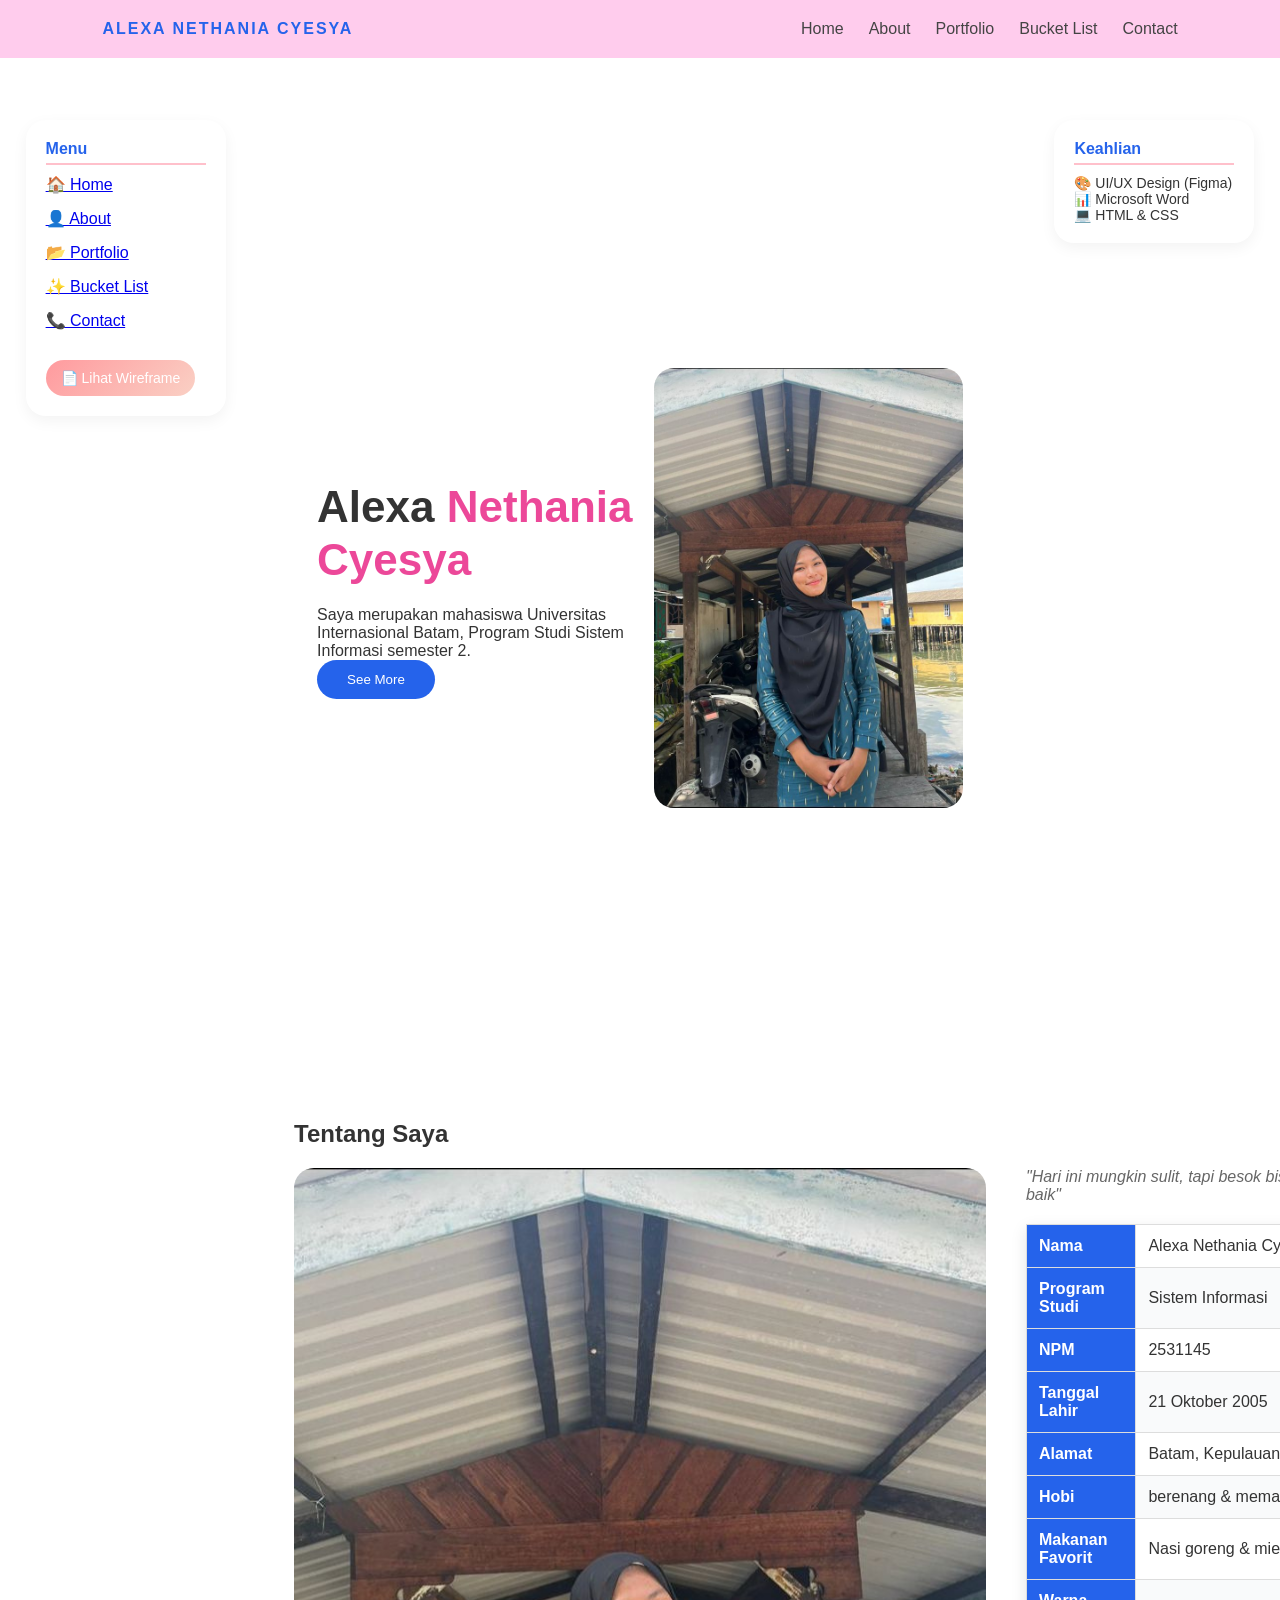
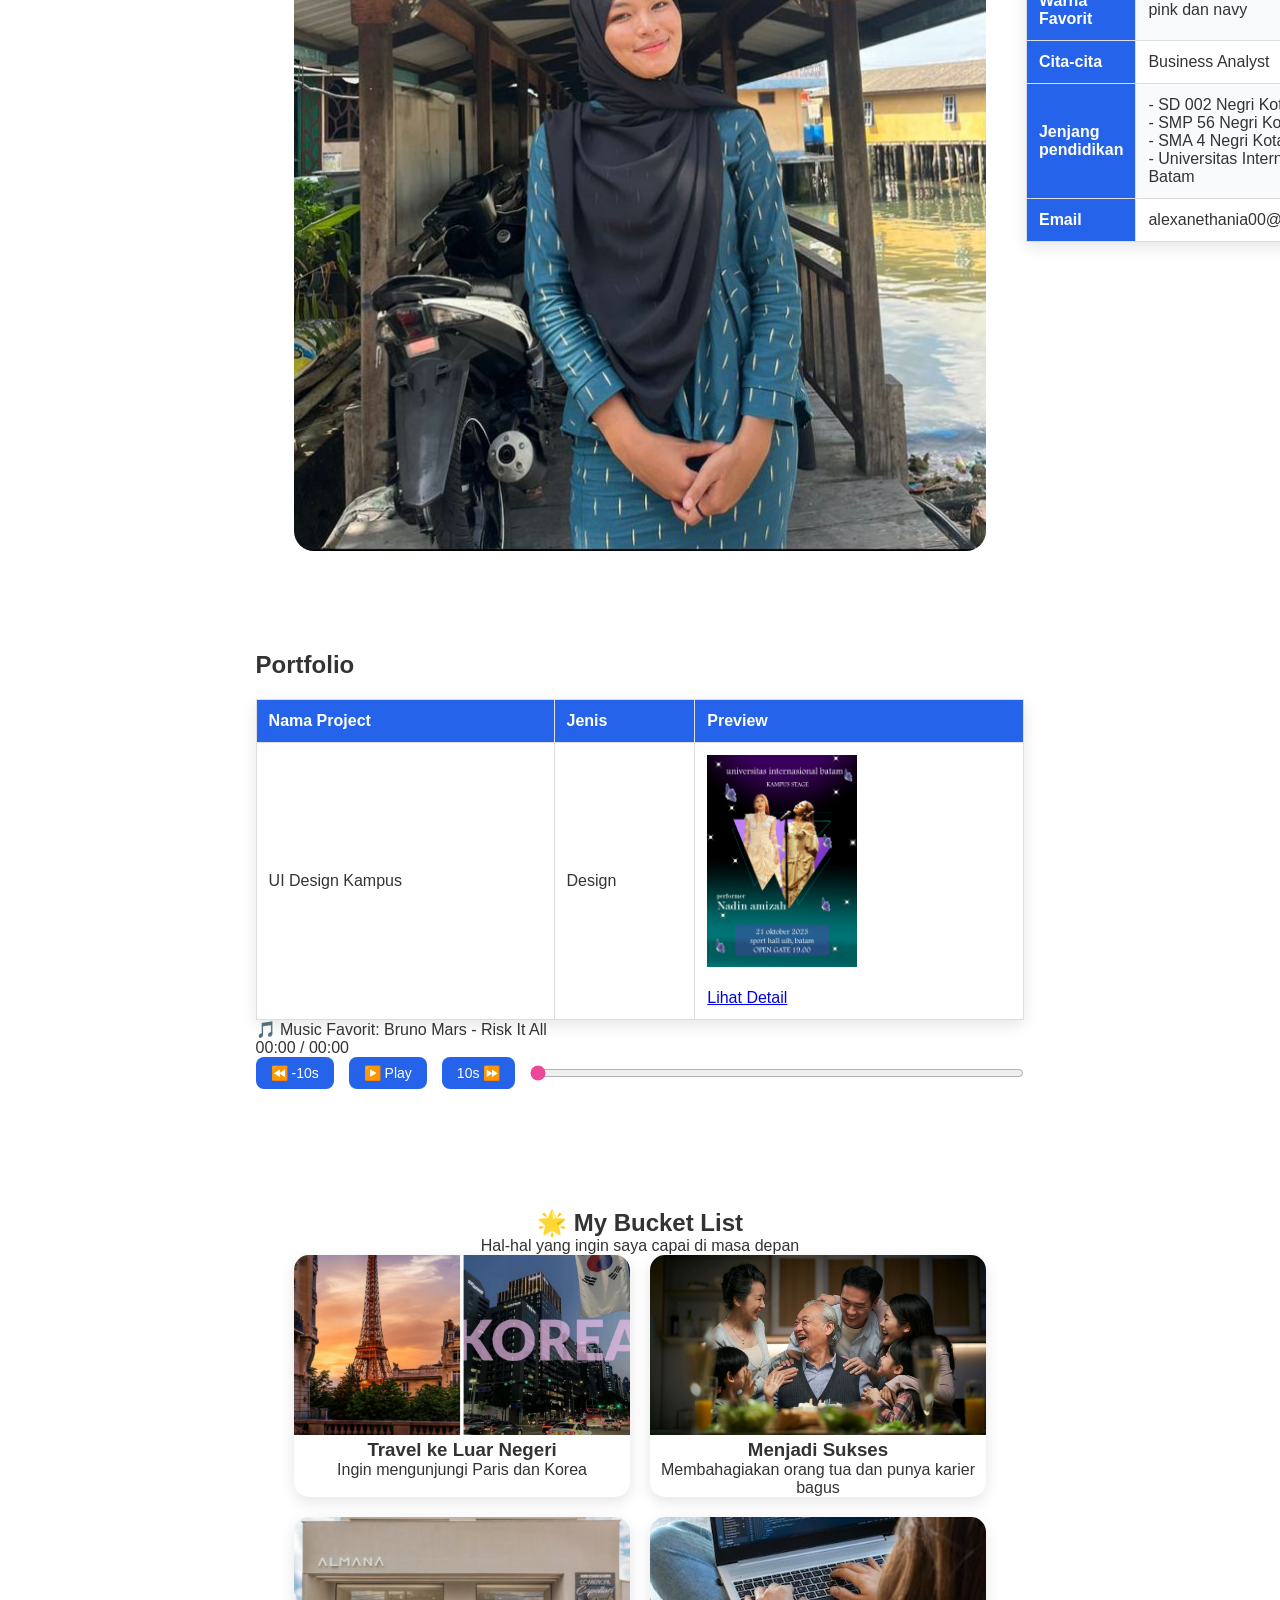
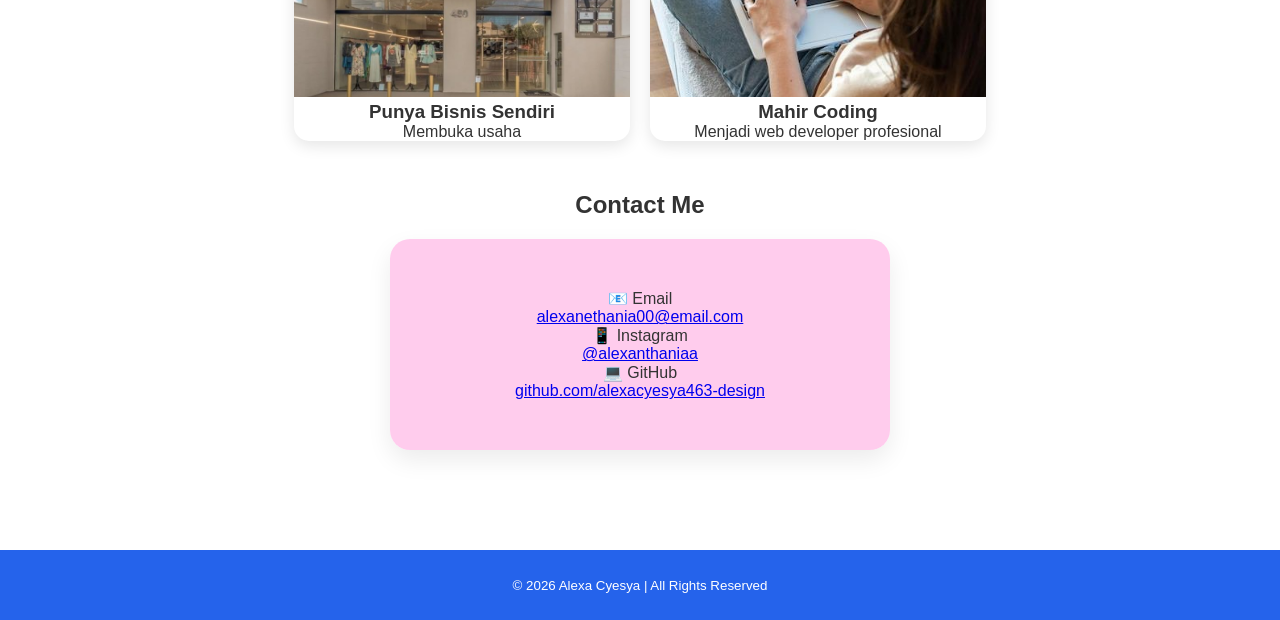
==== commit 8ea64682: "m" ====
--- a/index.html
+++ b/index.html
@@ -5,56 +5,8 @@
 <meta name="viewport" content="width=device-width, initial-scale=1.0">
 <meta name="description" content="Website Personal Alexa">
 <title>Alexa Nethania Cyesya</title>
-<title>Bucket List</title>
+
 <link rel="stylesheet" href="style.css">
-<style>
-    /* CSS KUNCI AGAR SIDEBAR SEJAJAR & FOTO TETAP BESAR */
-    .main-wrapper {
-        display: flex; /* Membuat Sidebar Kiri - Konten - Sidebar Kanan sejajar */
-        justify-content: center;
-        gap: 30px;
-        padding: 120px 2% 50px; 
-        max-width: 1600px;
-        margin: 0 auto;
-    }
-
-    .sidebar-custom {
-        flex: 0 0 200px; /* Lebar sidebar tetap agar tidak menekan area tengah */
-        height: fit-content;
-        position: sticky;
-        top: 100px;
-        background: #fff;
-        padding: 20px;
-        border-radius: 20px;
-        box-shadow: 0 5px 15px rgba(0,0,0,0.05);
-        z-index: 10;
-    }
-
-    .content-center {
-        flex: 1;
-        max-width: 1000px; /* Menjaga area foto dan tabel tetap luas */
-        min-width: 0;
-    }
-
-    /* Penyesuaian agar section tidak terlalu lebar saat di dalam flex */
-    .hero, .about, .portfolio, .contact {
-        padding: 40px 0;
-        width: 100%;
-    }
-
-    /* Memastikan tabel profil tetap rapi */
-    .profile-table {
-        width: 100%;
-        border-collapse: collapse;
-        margin-top: 20px;
-    }
-    
-
-    @media(max-width: 1150px) {
-        .sidebar-custom { display: none; } /* Sidebar sembunyi di layar kecil agar tidak sempit */
-        .main-wrapper { display: block; padding: 100px 5%; }
-    }
-</style>
 </head>
 
 <body>
@@ -78,13 +30,13 @@
     <aside class="sidebar-custom">
         <h3 style="color: #2563eb; font-size: 16px; border-bottom: 2px solid pink; padding-bottom: 5px;">Menu</h3>
         <ul style="list-style: none; padding-top: 10px;">
-            <li style="margin-bottom: 15px;"><a href="#home" style="text-decoration: none; color: #333;">🏠 Home</a></li>
-            <li style="margin-bottom: 15px;"><a href="#about" style="text-decoration: none; color: #333;">👤 About</a></li>
-            <li style="margin-bottom: 15px;"><a href="#portfolio" style="text-decoration: none; color: #333;">📂 Portfolio</a></li>
-            <li style="margin-bottom: 15px;"><a href="#bucket list" style="text-decoration: none; color: #333;">✨ Bucket List</a></li>
-            <li style="margin-bottom: 15px;"><a href="#contact" style="text-decoration: none; color: #333;">📞 Contact</a></li>
+            <li style="margin-bottom: 15px;"><a href="#home">🏠 Home</a></li>
+            <li style="margin-bottom: 15px;"><a href="#about">👤 About</a></li>
+            <li style="margin-bottom: 15px;"><a href="#portfolio">📂 Portfolio</a></li>
+            <li style="margin-bottom: 15px;"><a href="#bucket">✨ Bucket List</a></li>
+            <li style="margin-bottom: 15px;"><a href="#contact">📞 Contact</a></li>
+        </ul>
         <button id="openPdfBtn" class="cute-btn">📄 Lihat Wireframe</button>
-        </ul>
     </aside>
 
     <main class="content-center">
@@ -96,36 +48,36 @@
                 <button class="btn-primary" onclick="document.getElementById('about').scrollIntoView()">See More</button>
             </div>
             <div class="hero-image">
-                <img src="foto.JPEG" alt="Foto Alexa" style="width: 420px; border-radius: 20px;">
+                <img src="foto.JPEG" alt="Foto Alexa">
             </div>
         </section>
 
         <section class="about" id="about">
             <h2 style="margin-bottom: 20px;">Tentang Saya</h2>
-            <div class="about-container" style="display: flex; gap: 40px; align-items: flex-start;">
-                <img src="foto.JPEG" alt="Foto Profil" style="width: 400px; border-radius: 20px;">
-                <div class="about-text" style="flex: 1;">
+            <div class="about-container">
+                <img src="foto.JPEG" alt="Foto Profil">
+                <div class="about-text">
                     <p style="font-style: italic; color: #666; margin-bottom: 15px;">"Hari ini mungkin sulit, tapi besok bisa lebih baik"</p>
                     <table class="profile-table">
-                        <tr><th style="background: #2563eb; color: white; padding: 12px; text-align: left; width: 35%;">Nama</th><td style="padding: 12px; border: 1px solid #ddd;">Alexa Nethania Cyesya</td></tr>
-                        <tr><th style="background: #2563eb; color: white; padding: 12px; text-align: left;">Program Studi</th><td style="padding: 12px; border: 1px solid #ddd;">Sistem Informasi</td></tr>
-                        <tr><th style="background: #2563eb; color: white; padding: 12px; text-align: left;">NPM</th><td style="padding: 12px; border: 1px solid #ddd;">2531145</td></tr>
-                        <tr><th style="background: #2563eb; color: white; padding: 12px; text-align: left;">Tanggal Lahir</th><td style="padding: 12px; border: 1px solid #ddd;">21 Oktober 2005</td></tr>
-                        <tr><th style="background: #2563eb; color: white; padding: 12px; text-align: left;">Alamat</th><td style="padding: 12px; border: 1px solid #ddd;">Batam, Kepulauan Riau</td></tr>
-                        <tr><th style="background: #2563eb; color: white; padding: 12px; text-align: left;">Hobi</th><td style="padding: 12px; border: 1px solid #ddd;">berenang & memasak</td></tr>
-                        <tr><th style="background: #2563eb; color: white; padding: 12px; text-align: left;">Makanan Favorit</th><td style="padding: 12px; border: 1px solid #ddd;">Nasi goreng & mie ayam</td></tr>
-                        <tr><th style="background: #2563eb; color: white; padding: 12px; text-align: left;">Warna Favorit</th><td style="padding: 12px; border: 1px solid #ddd;">pink dan navy</td></tr>
-                        <tr><th style="background: #2563eb; color: white; padding: 12px; text-align: left;">Cita-cita</th><td style="padding: 12px; border: 1px solid #ddd;">Business Analyst</td></tr>
+                        <tr><th>Nama</th><td>Alexa Nethania Cyesya</td></tr>
+                        <tr><th>Program Studi</th><td>Sistem Informasi</td></tr>
+                        <tr><th>NPM</th><td>2531145</td></tr>
+                        <tr><th>Tanggal Lahir</th><td>21 Oktober 2005</td></tr>
+                        <tr><th>Alamat</th><td>Batam, Kepulauan Riau</td></tr>
+                        <tr><th>Hobi</th><td>berenang & memasak</td></tr>
+                        <tr><th>Makanan Favorit</th><td>Nasi goreng & mie ayam</td></tr>
+                        <tr><th>Warna Favorit</th><td>pink dan navy</td></tr>
+                        <tr><th>Cita-cita</th><td>Business Analyst</td></tr>
                         <tr>
-                            <th style="background: #2563eb; color: white; padding: 12px; text-align: left;">Jenjang pendidikan</th>
-                            <td style="padding: 12px; border: 1px solid #ddd;">
+                            <th>Jenjang pendidikan</th>
+                            <td>
                                 - SD 002 Negri Kota Batam<br>
                                 - SMP 56 Negri Kota Batam<br>
                                 - SMA 4 Negri Kota Batam<br>
                                 - Universitas Internasional Batam
                             </td>
                         </tr>
-                        <tr><th style="background: #2563eb; color: white; padding: 12px; text-align: left;">Email</th><td style="padding: 12px; border: 1px solid #ddd;">alexanethania00@email.com</td></tr>
+                        <tr><th>Email</th><td>alexanethania00@email.com</td></tr>
                     </table>
                 </div>
             </div>
@@ -133,75 +85,68 @@
 
         <section class="portfolio" id="portfolio">
             <h2 style="margin-bottom: 20px;">Portfolio</h2>
-            <table class="portfolio-table" style="width: 100%; border-collapse: collapse; text-align: center;">
-                <tr style="background: #2563eb; color: white;">
-                    <th style="padding: 15px; border: 1px solid #ddd;">Nama Project</th>
-                    <th style="padding: 15px; border: 1px solid #ddd;">Jenis</th>
-                    <th style="padding: 15px; border: 1px solid #ddd;">Preview</th>
+            <table class="portfolio-table">
+                <tr>
+                    <th>Nama Project</th>
+                    <th>Jenis</th>
+                    <th>Preview</th>
                 </tr>
                 <tr>
-                    <td style="padding: 15px; border: 1px solid #ddd;">UI Design Kampus</td>
-                    <td style="padding: 15px; border: 1px solid #ddd;">Design</td>
-                    <td style="padding: 15px; border: 1px solid #ddd;">
-                        <img src="poster.kampus.jpg.jpeg" alt="Project" style="width: 150px; border-radius: 10px;"><br><br>
-                        <a href="#" class="btn-detail" style="color: #2563eb; text-decoration: none; font-weight: bold;">Lihat Detail</a>
+                    <td>UI Design Kampus</td>
+                    <td>Design</td>
+                    <td>
+                        <img src="poster.kampus.jpg.jpeg" alt="Project" style="width:150px;"><br><br>
+                        <a href="#" class="btn-detail">Lihat Detail</a>
                     </td>
                 </tr>
             </table>
         </section>
         
-        <div class="audio-player-container.">
-<p id="track-title">🎵 Music Favorit: Bruno Mars - Risk It All</p>
-    <audio id="myAudio">
-        <source src="bruno.mp3" type="audio/mpeg">
-    </audio>
-    <p id="time">00:00 / 00:00</p>
-    <div class="player-controls">
-        <button class="music-btn" onclick="rewind()">⏪ -10s</button>
-        <button class="music-btn" id="playBtn" onclick="togglePlay()">▶️ Play</button>
-        <button class="music-btn" onclick="forward()">10s ⏩</button>
-    
-        <input type="range" id="progressBar" value="0" max="100" onchange="changeProgress()">
-    </div>
+        <div class="audio-player-container">
+            <p id="track-title">🎵 Music Favorit: Bruno Mars - Risk It All</p>
+            <audio id="myAudio">
+                <source src="bruno.mp3" type="audio/mpeg">
+            </audio>
+            <p id="time">00:00 / 00:00</p>
+            <div class="player-controls">
+                <button class="music-btn" onclick="rewind()">⏪ -10s</button>
+                <button class="music-btn" id="playBtn" onclick="togglePlay()">▶️ Play</button>
+                <button class="music-btn" onclick="forward()">10s ⏩</button>
+                <input type="range" id="progressBar" value="0" max="100" onchange="changeProgress()">
+            </div>
+        </div>
 
-</div>
+        <!-- BUCKET LIST -->
+        <section class="bucket" id="bucket">
+            <h1>🌟 My Bucket List</h1>
+            <p>Hal-hal yang ingin saya capai di masa depan</p>
 
-<!-- FIX UTAMA BUCKET LIST -->
+            <div class="container">
+                <div class="card">
+                    <img src="Negara.png" alt="travel">
+                    <h3>Travel ke Luar Negeri</h3>
+                    <p>Ingin mengunjungi Paris dan Korea</p>
+                </div>
 
-<section class="bucket" id="bucket">
-    <h1>🌟 My Bucket List</h1>
-    <p>Hal-hal yang ingin saya capai di masa depan</p>
+                <div class="card">
+                    <img src="bahagia.jpg" alt="success">
+                    <h3>Menjadi Sukses</h3>
+                    <p>Membahagiakan orang tua dan punya karier bagus</p>
+                </div>
 
-```
-<div class="container">
+                <div class="card">
+                    <img src="bussines.jpeg" alt="business">
+                    <h3>Punya Bisnis Sendiri</h3>
+                    <p>Membuka usaha</p>
+                </div>
 
-    <div class="card">
-        <img src="Negara.png" alt="travel">
-        <h3>Travel ke Luar Negeri</h3>
-        <p>Ingin mengunjungi Paris dan Korea</p>
-    </div>
-
-    <div class="card">
-        <img src="bahagia.jpg" alt="success">
-        <h3>Menjadi Sukses</h3>
-        <p>Membahagiakan orang tua dan punya karier bagus</p>
-    </div>
-
-    <div class="card">
-        <img src="bussines.jpeg" alt="business">
-        <h3>Punya Bisnis Sendiri</h3>
-        <p>Membuka usaha </p>
-    </div>
-
-    <div class="card">
-        <img src="cewe coding.jpeg" alt="coding">
-        <h3>Mahir Coding</h3>
-        <p>Menjadi web developer profesional</p>
-    </div>
-
-</div>
-
-</section>
+                <div class="card">
+                    <img src="cewe coding.jpeg" alt="coding">
+                    <h3>Mahir Coding</h3>
+                    <p>Menjadi web developer profesional</p>
+                </div>
+            </div>
+        </section>
 
         <section class="contact" id="contact">
             <h2 style="margin-bottom: 20px; text-align: center;">Contact Me</h2>
@@ -218,21 +163,13 @@
     </main>
 
     <aside class="sidebar-custom">
-    <h3 style="color: #2563eb; font-size: 16px; border-bottom: 2px solid pink; padding-bottom: 5px;">Keahlian</h3>
-    <ul style="list-style: none; padding-top: 10px; font-size: 14px;">
-        <li style="margin-bottom: 8px;">🎨 UI/UX Design (Figma)</li>
-        <li style="margin-bottom: 8px;">📊 Microsoft wors</li>
-        <li style="margin-bottom: 8px;">💻 HTML & CSS</li>
-    </ul>
-
-    <h3 style="color: #2563eb; font-size: 16px; border-bottom: 2px solid pink; padding-bottom: 5px; margin-top: 25px;">Bahasa</h3>
-    <p style="font-size: 14px; margin-top: 10px;">🇮🇩 Indonesia (Native)</p>
-
-    <h3 style="color: #2563eb; font-size: 16px; border-bottom: 2px solid pink; padding-bottom: 5px; margin-top: 25px;">Fokus Saat Ini</h3>
-<p style="font-size: 13px; color: #444; margin-top: 10px; line-height: 1.6; font-style: italic;">
-    "Sedang mendalami logika pemrograman dan struktur data untuk memperkuat landasan analisis sistem. 🚀"
-</p>
-</aside>
+        <h3 style="color: #2563eb; font-size: 16px; border-bottom: 2px solid pink; padding-bottom: 5px;">Keahlian</h3>
+        <ul style="list-style: none; padding-top: 10px; font-size: 14px;">
+            <li>🎨 UI/UX Design (Figma)</li>
+            <li>📊 Microsoft Word</li>
+            <li>💻 HTML & CSS</li>
+        </ul>
+    </aside>
 
 </div>
 
@@ -242,28 +179,21 @@
 
 <div id="pdfPanel" class="pdf-panel">
     <button id="closePdf">❌</button>
-    <iframe src="wireframe.pdf#view=FitH"></iframe>
+    <iframe src="wireframe2.pdf"></iframe>
 </div>
 
 <script>
 document.addEventListener("mousemove", function(e){
-
-let heart = document.createElement("div");
-heart.className = "heart";
-heart.innerHTML = "❤";
-
-heart.style.left = e.clientX + "px";
-heart.style.top = e.clientY + "px";
-
-document.body.appendChild(heart);
-
-setTimeout(function(){
-heart.remove();
-},1000);
-
+    let heart = document.createElement("div");
+    heart.className = "heart";
+    heart.innerHTML = "💖";
+    heart.style.left = e.clientX + "px";
+    heart.style.top = e.clientY + "px";
+    document.body.appendChild(heart);
+    setTimeout(() => heart.remove(), 1000);
 });
-
 </script>
 
 <script src="script.js"></script>
-</body>+</body>
+</html>
--- a/style.css
+++ b/style.css
@@ -10,7 +10,7 @@
 body{
     background: #ffffff;
     color:#333;
-    overflow-x: hidden; /* Mencegah scroll horizontal karena efek kursor */
+    overflow-x: hidden;
 }
 
 /* ================= NAVBAR ================= */
@@ -56,29 +56,34 @@
 }
 
 /* ================= LAYOUT UTAMA ================= */
-.main-layout {
+.main-wrapper {
     display: flex;
-    gap: 20px;
-    max-width: 1400px;
-    margin: 20px auto;
-    padding: 0 20px;
-}
-
-.sidebar-left, .sidebar-right {
-    flex: 1;
-    background: #f4f4f4;
-    padding: 20px;
-    border-radius: 10px;
+    justify-content: center;
+    gap: 30px;
+    padding: 120px 2% 50px;
+    max-width: 1600px;
+    margin: 0 auto;
+}
+
+.sidebar-custom {
+    flex: 0 0 200px;
     height: fit-content;
     position: sticky;
-    top: 100px; 
+    top: 100px;
+    background: #fff;
+    padding: 20px;
+    border-radius: 20px;
+    box-shadow: 0 5px 15px rgba(0,0,0,0.05);
+    z-index: 10;
 }
 
 .content-center {
-    flex: 3;
-}
-
-/* ================= HERO SECTION ================= */
+    flex: 1;
+    max-width: 1000px;
+    min-width: 0;
+}
+
+/* ================= HERO ================= */
 .hero{
     display:flex;
     align-items:center;
@@ -92,20 +97,16 @@
 }
 
 .hero-text h1{
-    font-size: 44px;
-    margin-bottom: 20px;
-    line-height: 1.2;
-}
-
-/* INI PERBAIKANNYA: Nama kamu dibuat diam (Static) */
+    font-size:44px;
+    margin-bottom:20px;
+    line-height:1.2;
+}
+
 .hero-text h1 span {
-    color: #ec4899;
-    display: inline-block; 
-    transform: none !important; 
-    animation: none !important; 
-    position: static !important;
-}
-
+    color:#ec4899;
+}
+
+/* BUTTON */
 .btn-primary{
     padding:12px 30px;
     background:#2563eb;
@@ -120,161 +121,95 @@
     background:#ec4899;
 }
 
+/* IMAGE RESPONSIVE (FIX UTAMA) */
 .hero-image img,
 .about-container img{
-    width:420px;
-    height: auto;
-    object-fit:cover;
+    max-width:100%;
+    height:auto;
     border-radius:20px;
 }
 
-/* ================= ABOUT & TABLES ================= */
+/* ================= ABOUT ================= */
 .about{
-    padding:100px 10%;
-}
-
-.about-container {
-    display: flex;
-    gap: 40px;
-}
-
-.about-text {
-    flex: 1;
-}
-
-.profile-table, .portfolio-table {
-    width: 100%;
-    border-collapse: collapse;
-    background: white;
-    box-shadow: 0 5px 15px rgba(0,0,0,0.1);
-    margin-top: 20px;
+    padding:100px 5%;
+}
+
+.about-container{
+    display:flex;
+    gap:40px;
+    align-items:flex-start;
+}
+
+.about-text{
+    flex:1;
+}
+
+/* ================= TABLE ================= */
+.profile-table, .portfolio-table{
+    width:100%;
+    border-collapse:collapse;
+    background:white;
+    box-shadow:0 5px 15px rgba(0,0,0,0.1);
+    margin-top:20px;
 }
 
 .profile-table th, .profile-table td,
-.portfolio-table th, .portfolio-table td {
-    border: 1px solid #ddd;
-    padding: 12px;
-    text-align: left;
-}
-
-.profile-table th, .portfolio-table th {
-    background: #2563eb;
-    color: white;
+.portfolio-table th, .portfolio-table td{
+    border:1px solid #ddd;
+    padding:12px;
+    text-align:left;
+}
+
+.profile-table th, .portfolio-table th{
+    background:#2563eb;
+    color:white;
 }
 
 .profile-table tr:nth-child(even){
     background:#f9fafb;
 }
 
-/* Efek warna saat kursor lewat di atas baris tabel */
-.profile-table tr:hover td, 
-.portfolio-table tr:hover td {
-    background-color: #fce4ec !important; /* Warna pink favorit Anda */
-    transition: 0.2s;
-    cursor: default;
-}
-
-/* ================= CURSOR LOVE EFFECT ================= */
-/* Gunakan class khusus agar tidak kena ke tulisan lain */
-.cursor-heart {
-    position: absolute;
-    pointer-events: none;
-    color: #ec4899; /* Kamu bisa pakai warna atau gambar */
-    font-size: 20px;
-    z-index: 9999;
-    transform: translate(-50%, -50%);
-    animation: animateLove 1s linear forwards;
-}
-
-@keyframes animateLove {
-    0% {
-        transform: translate(-50%, -50%) rotate(0deg) scale(1);
-        opacity: 1;
-    }
-    100% {
-        transform: translate(-50%, -150px) rotate(360deg) scale(0);
-        opacity: 0;
-    }
-}
-
-
-/* Judul Musik */
-#track-title {
-    font-size: 16px;
-    font-weight: bold;
-    color: #333;
-    margin-bottom: 15px;
-    display: flex;
-    align-items: center;
-    gap: 10px;
-}
-
-/* Tata Letak Tombol & Bar (Sejajar) */
-.player-controls {
-    display: flex;
-    align-items: center; /* Sejajar secara vertikal */
-    gap: 15px; /* Jarak antar tombol */
-    flex-wrap: nowrap; /* Jangan biarkan turun ke bawah */
-}
-
-/* Desain Tombol */
-.music-btn {
-    background: #2563eb;
-    color: white;
-    border: none;
-    padding: 8px 15px;
-    border-radius: 8px;
-    cursor: pointer;
-    font-size: 14px;
-    transition: 0.3s;
-    white-space: nowrap; /* Teks tombol tidak pecah */
-    min-width: 70px;
-}
-
-.music-btn:hover {
-    background: #ec4899; /* Pink saat di-hover */
-}
-
-/* Progress Bar Memanjang */
-#progressBar {
-    flex-grow: 1; /* Ini kunci agar bar-nya memenuhi sisa ruang */
-    height: 8px;
-    cursor: pointer;
-    accent-color: #ec4899; /* Warna ungu/pink pada slider */
+.profile-table tr:hover td,
+.portfolio-table tr:hover td{
+    background-color:#fce4ec !important;
+    transition:0.2s;
+}
+
+/* ================= MUSIC PLAYER ================= */
+.player-controls{
+    display:flex;
+    align-items:center;
+    gap:15px;
+}
+
+.music-btn{
+    background:#2563eb;
+    color:white;
+    border:none;
+    padding:8px 15px;
+    border-radius:8px;
+    cursor:pointer;
+    font-size:14px;
+    transition:0.3s;
+}
+
+.music-btn:hover{
+    background:#ec4899;
+}
+
+#progressBar{
+    flex-grow:1;
+    height:8px;
+    cursor:pointer;
+    accent-color:#ec4899;
 }
 
 /* ================= BUCKET LIST ================= */
-
-.navbar ul{
-    display:flex;
-    list-style:none;
-}
-
-.navbar ul li{
-    margin-left:20px;
-}
-
-.navbar ul li a{
-    text-decoration:none;
-    color:#333;
-}
-
-/* CONTENT */
 .bucket{
-    padding:120px 8% 50px;
+    padding:120px 5% 50px;
     text-align:center;
 }
 
-.bucket h1{
-    font-size:40px;
-}
-
-.bucket p{
-    margin-bottom:30px;
-    color:#555;
-}
-
-/* CARD */
 .container{
     display:grid;
     grid-template-columns:repeat(auto-fit,minmax(250px,1fr));
@@ -295,27 +230,19 @@
     object-fit:cover;
 }
 
-.card h3{
-    margin:15px 0 5px;
-}
-
-.card p{
-    padding:0 10px 15px;
-}
-
 .card:hover{
     transform:scale(1.05);
 }
 
 /* ================= CONTACT ================= */
-.contact-card {
-    background: rgb(255, 202, 237, 0.95);
-    max-width: 500px;
-    margin: auto;
-    padding: 50px;
-    border-radius: 20px;
-    box-shadow: 0 10px 25px rgba(0,0,0,0.08);
-    text-align: center;
+.contact-card{
+    background:rgba(255, 202, 237, 0.95);
+    max-width:500px;
+    margin:auto;
+    padding:50px;
+    border-radius:20px;
+    box-shadow:0 10px 25px rgba(0,0,0,0.08);
+    text-align:center;
 }
 
 /* ================= FOOTER ================= */
@@ -330,144 +257,107 @@
     margin-top:50px;
 }
 
+/* ================= PDF PANEL ================= */
+.pdf-panel{
+    position:fixed;
+    top:0;
+    right:-100%;
+    width:35%;
+    max-width:500px;
+    height:100%;
+    background:#f5f5f5;
+    box-shadow:-5px 0 15px rgba(0,0,0,0.2);
+    transition:0.4s ease;
+    z-index:999;
+    display:flex;
+    flex-direction:column;
+    border-top-left-radius:20px;
+    border-bottom-left-radius:20px;
+}
+
+.pdf-panel.active{
+    right:0;
+}
+
+.pdf-panel iframe{
+    flex:1;
+    width:100%;
+    border:none;
+}
+
+#closePdf{
+    background:#ff4d6d;
+    border:none;
+    color:white;
+    padding:10px;
+    cursor:pointer;
+}
+
+/* ================= BUTTON ================= */
+.cute-btn{
+    background:linear-gradient(135deg,#ff9a9e,#fad0c4);
+    border:none;
+    padding:10px 15px;
+    border-radius:20px;
+    cursor:pointer;
+    font-size:14px;
+    color:white;
+    transition:0.3s;
+    margin-top:15px;
+}
+
+.cute-btn:hover{
+    transform:scale(1.1);
+}
+
+/* ================= CURSOR LOVE ================= */
+.heart{
+    position:fixed;
+    color:#ff69b4;
+    font-size:20px;
+    pointer-events:none;
+    animation:fade 1s linear forwards;
+}
+
+@keyframes fade{
+    0%{
+        opacity:1;
+        transform:translateY(0);
+    }
+    100%{
+        opacity:0;
+        transform:translateY(-20px);
+    }
+}
+
 /* ================= RESPONSIVE ================= */
-@media (max-width: 900px) {
-    .main-layout { flex-direction: column; }
-    .sidebar-left, .sidebar-right { display: none; }
-    .hero, .about-container { flex-direction: column; text-align: center; }
-    .hero-text h1 { font-size: 28px; }
-}
-.heart{
-position: fixed;
-font-size:20px;
-pointer-events:none;
-animation: float 1s linear forwards;
-}
-
-@keyframes float{
-0%{
-transform: translateY(0) scale(1);
-opacity:1;
-}
-100%{
-transform: translateY(-40px) scale(1.5);
-opacity:0;
-}
-}
-.cute-btn {
-    background: linear-gradient(135deg, #ff9a9e, #fad0c4);
-    border: none;
-    padding: 10px 15px;
-    border-radius: 20px;
-    cursor: pointer;
-    font-size: 14px;
-    color: white;
-    transition: 0.3s;
-}
-
-.cute-btn:hover {
-    transform: scale(1.1);
-}
-.pdf-panel {
-    position: fixed;
-    top: 0;
-    right: -100%;
-    width: 400px;
-    height: 100%;
-    background: white;
-    box-shadow: -5px 0 10px rgba(0,0,0,0.2);
-    transition: 0.5s;
-    z-index: 999;
-}
-
-.pdf-panel {
-    position: fixed;
-    top: 0;
-    right: -100%;
-    width: 35%; /* tidak full */
-    max-width: 500px;
-    height: 100%;
-    background: #fff;
-    box-shadow: -5px 0 15px rgba(0,0,0,0.2);
-    transition: 0.4s ease;
-    z-index: 999;
-    display: flex;
-    flex-direction: column;
-}
-
-/* saat aktif */
-.pdf-panel.active {
-    right: 0;
-}
-
-/* tombol close */
-#closePdf {
-    background: #ff4d6d;
-    border: none;
-    color: white;
-    padding: 10px;
-    cursor: pointer;
-}
-
-.pdf-panel {
-    position: fixed;
-    top: 0;
-    right: -100%;
-    width: 90%;
-    max-width: 1000px;
-    height: 100%;
-    background: #f5f5f5;
-    box-shadow: -5px 0 15px rgba(0,0,0,0.2);
-    transition: 0.4s ease;
-    z-index: 999;
-
-    display: flex;              /* penting */
-    flex-direction: column;     /* penting */
-}
-.pdf-panel iframe {
-    flex: 1;
-    width: 100%;
-    border: none;
-}
-.pdf-panel {
-    border-top-left-radius: 20px;
-    border-bottom-left-radius: 20px;
-}
-@media (max-width: 768px) {
-    .pdf-panel {
-        width: 100%; /* di HP jadi full */
-    }
-}
-.pdf-panel {
-    background: #f5f5f5; /* biar gak putih polos */
-}
-#closePdf {
-    height: 40px;
-    flex-shrink: 0;
-}
-.pdf-panel.active {
-    right: 0;
-}
-.menu {
-    display: flex;
-    flex-direction: column;
-    gap: 12px; /* JARAK ANTAR MENU */
-}
-.menu li {
-    list-style: none;
-    padding: 10px 12px;
-    border-radius: 10px;
-    transition: 0.3s;
-    cursor: pointer;
-}
-.menu li {
-    display: flex;
-    align-items: center;
-    gap: 10px; /* jarak icon & teks */
-}
-.menu li:hover {
-    background: #ffe0e9;
-}
-.cute-btn {
-    margin-top: 15px;
+@media (max-width: 1150px){
+    .sidebar-custom{
+        display:none;
+    }
+    .main-wrapper{
+        flex-direction:column;
+        padding:100px 5%;
+    }
+}
+
+@media (max-width: 768px){
+    .hero{
+        flex-direction:column;
+        text-align:center;
+    }
+
+    .about-container{
+        flex-direction:column;
+        align-items:center;
+        text-align:center;
+    }
+
+    .pdf-panel{
+        width:100%;
+    }
+
+    .hero-text h1{
+        font-size:28px;
+    }
 }
